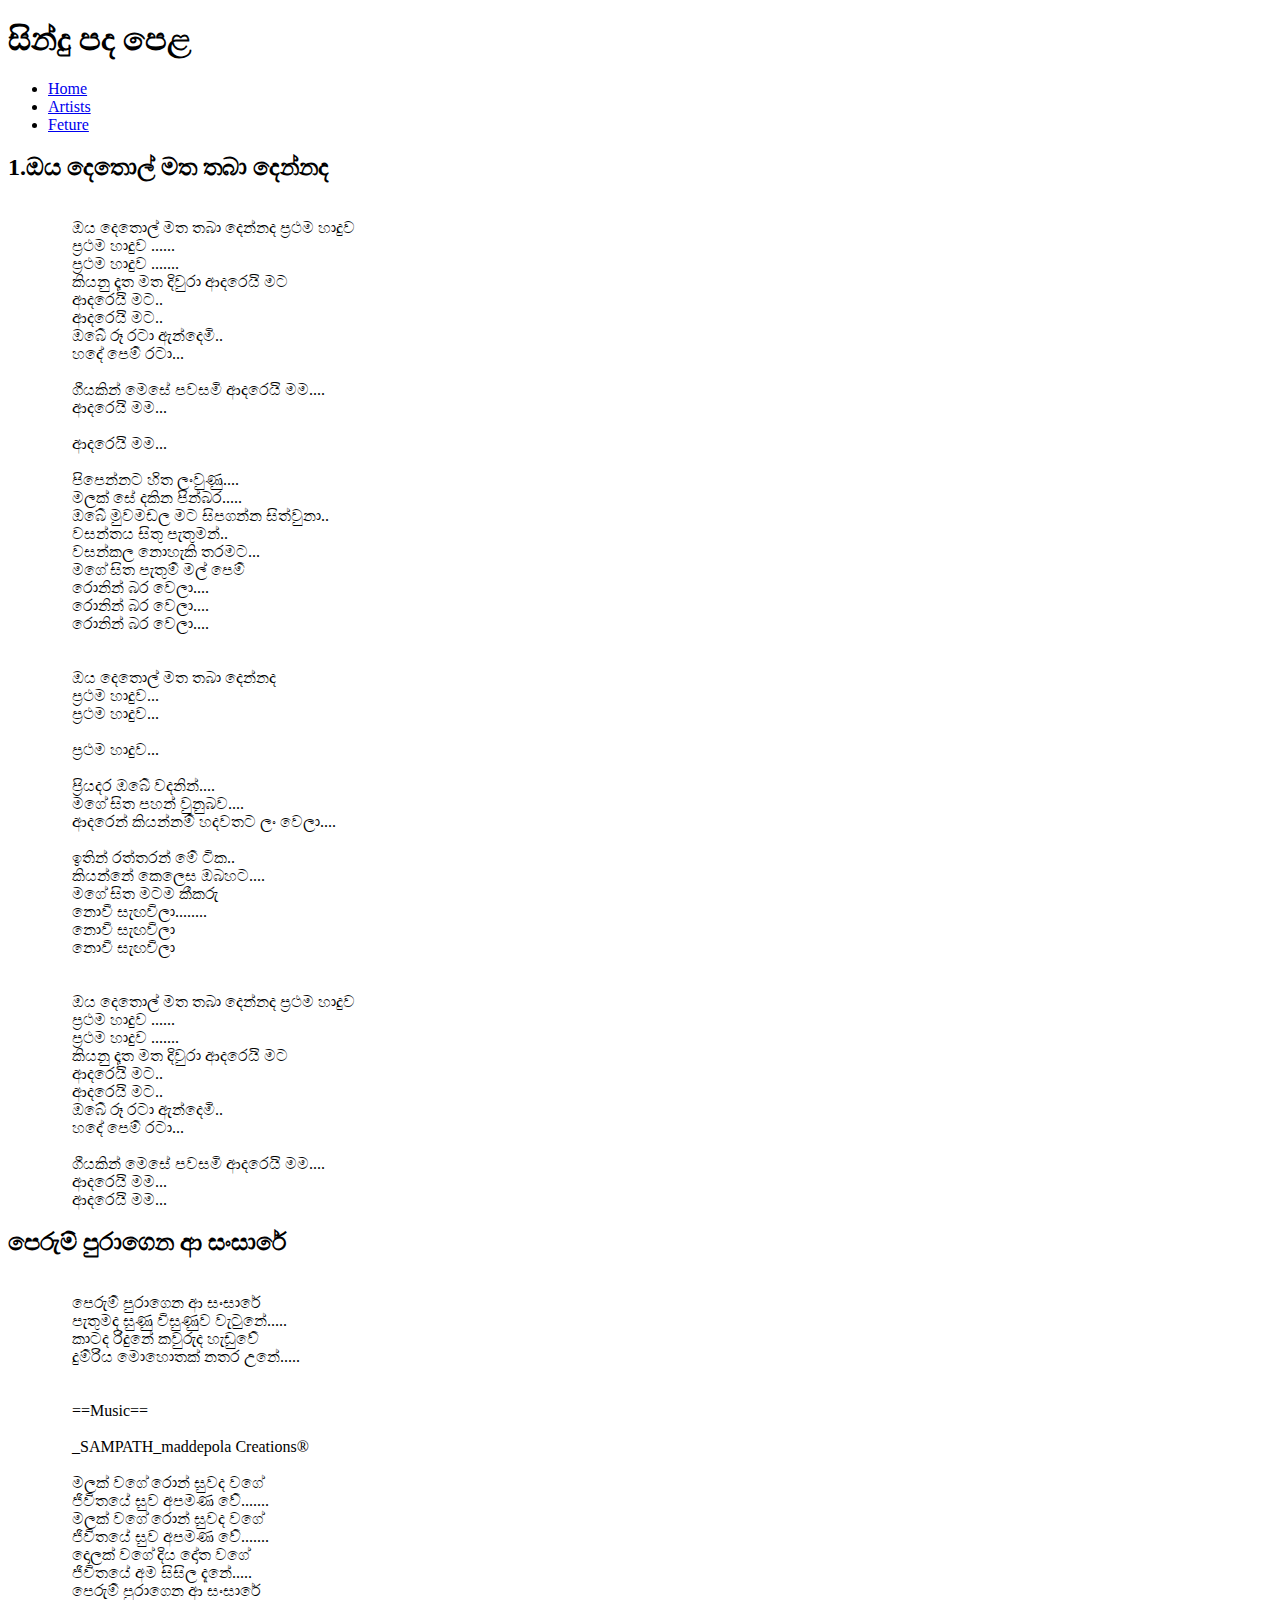
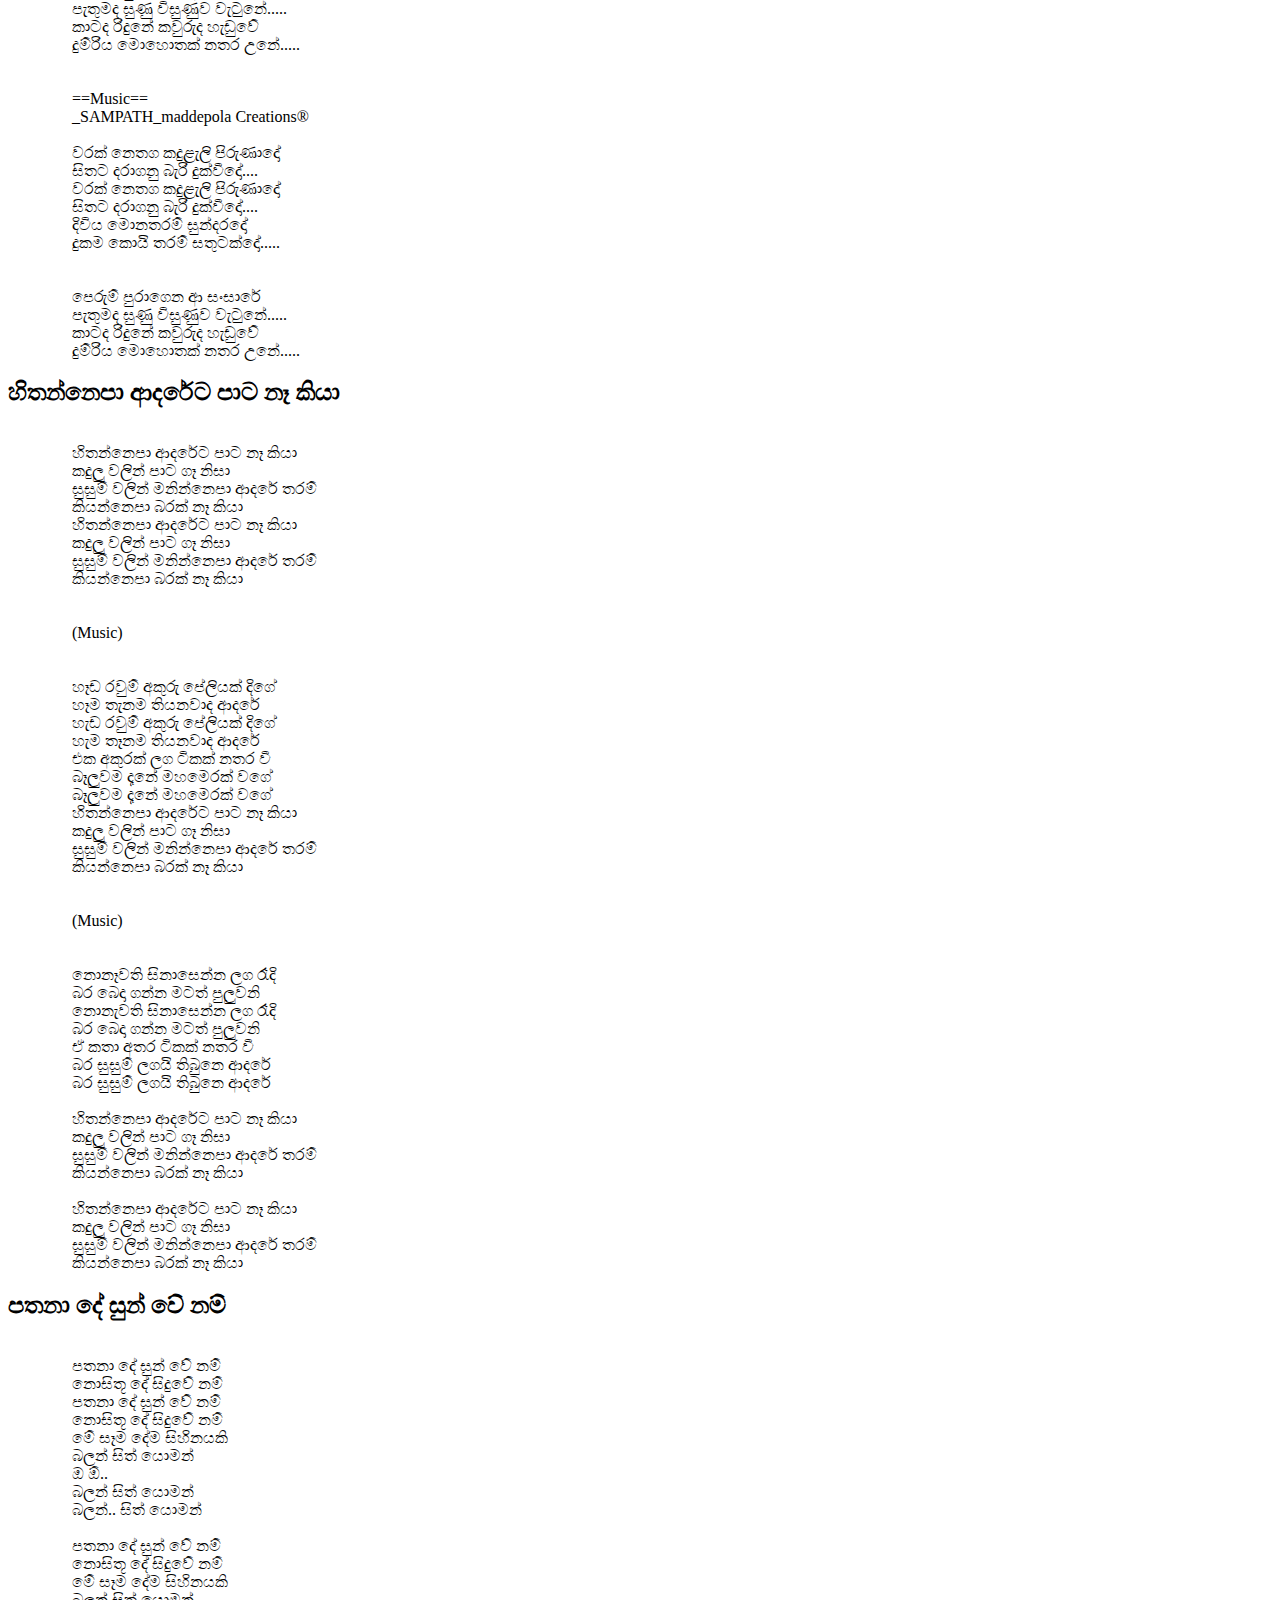
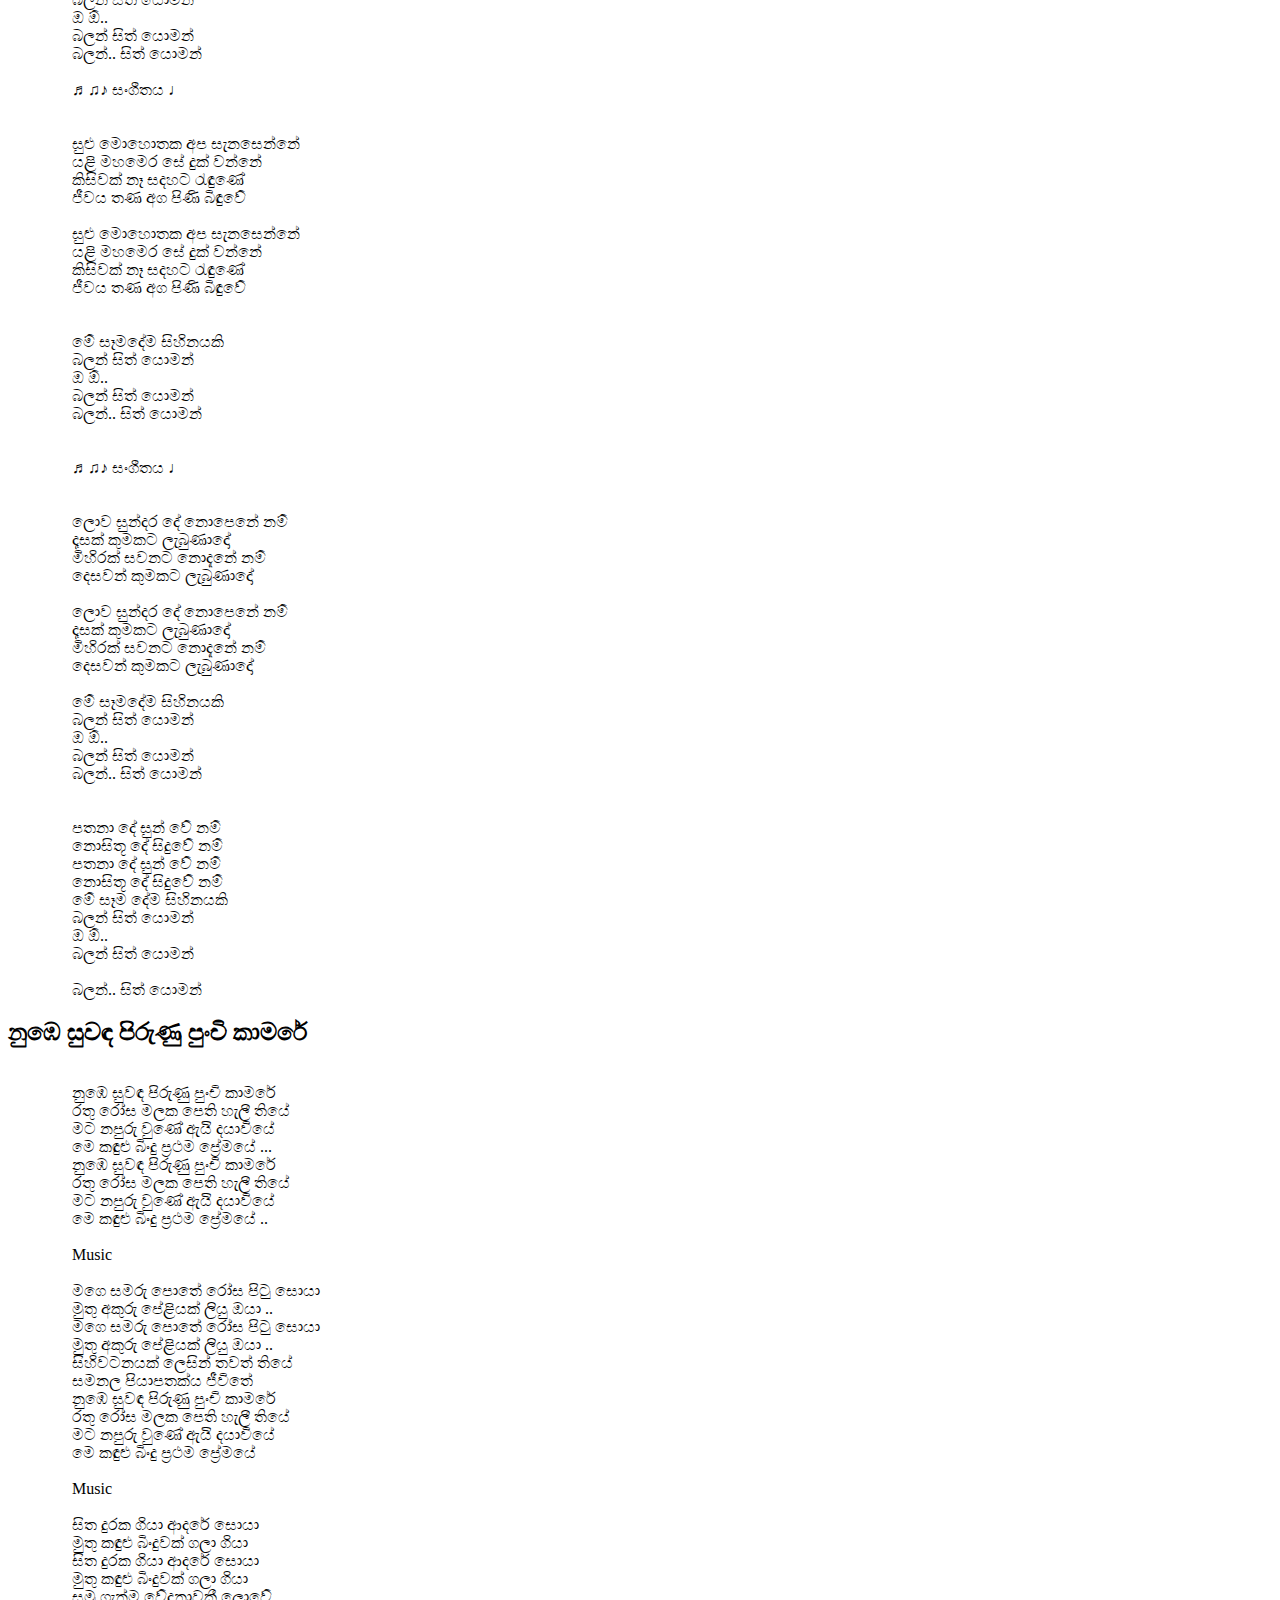
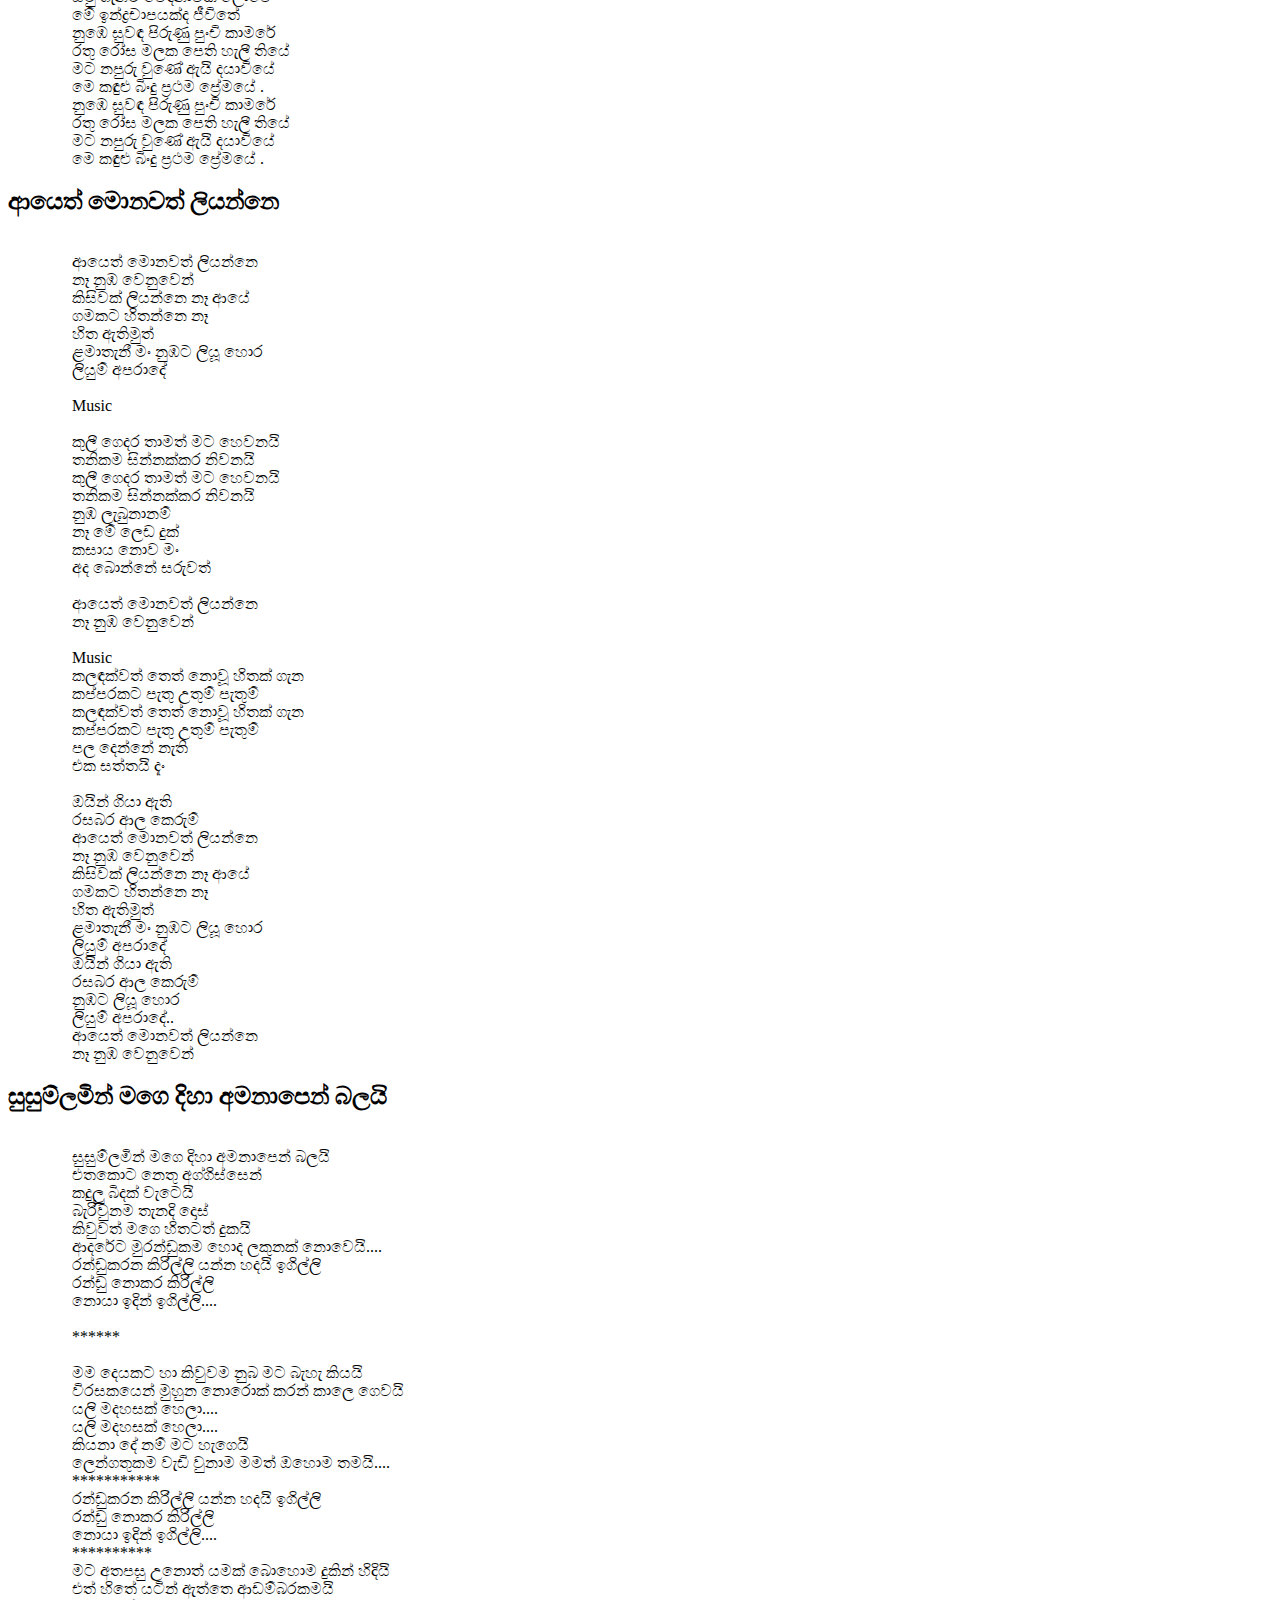
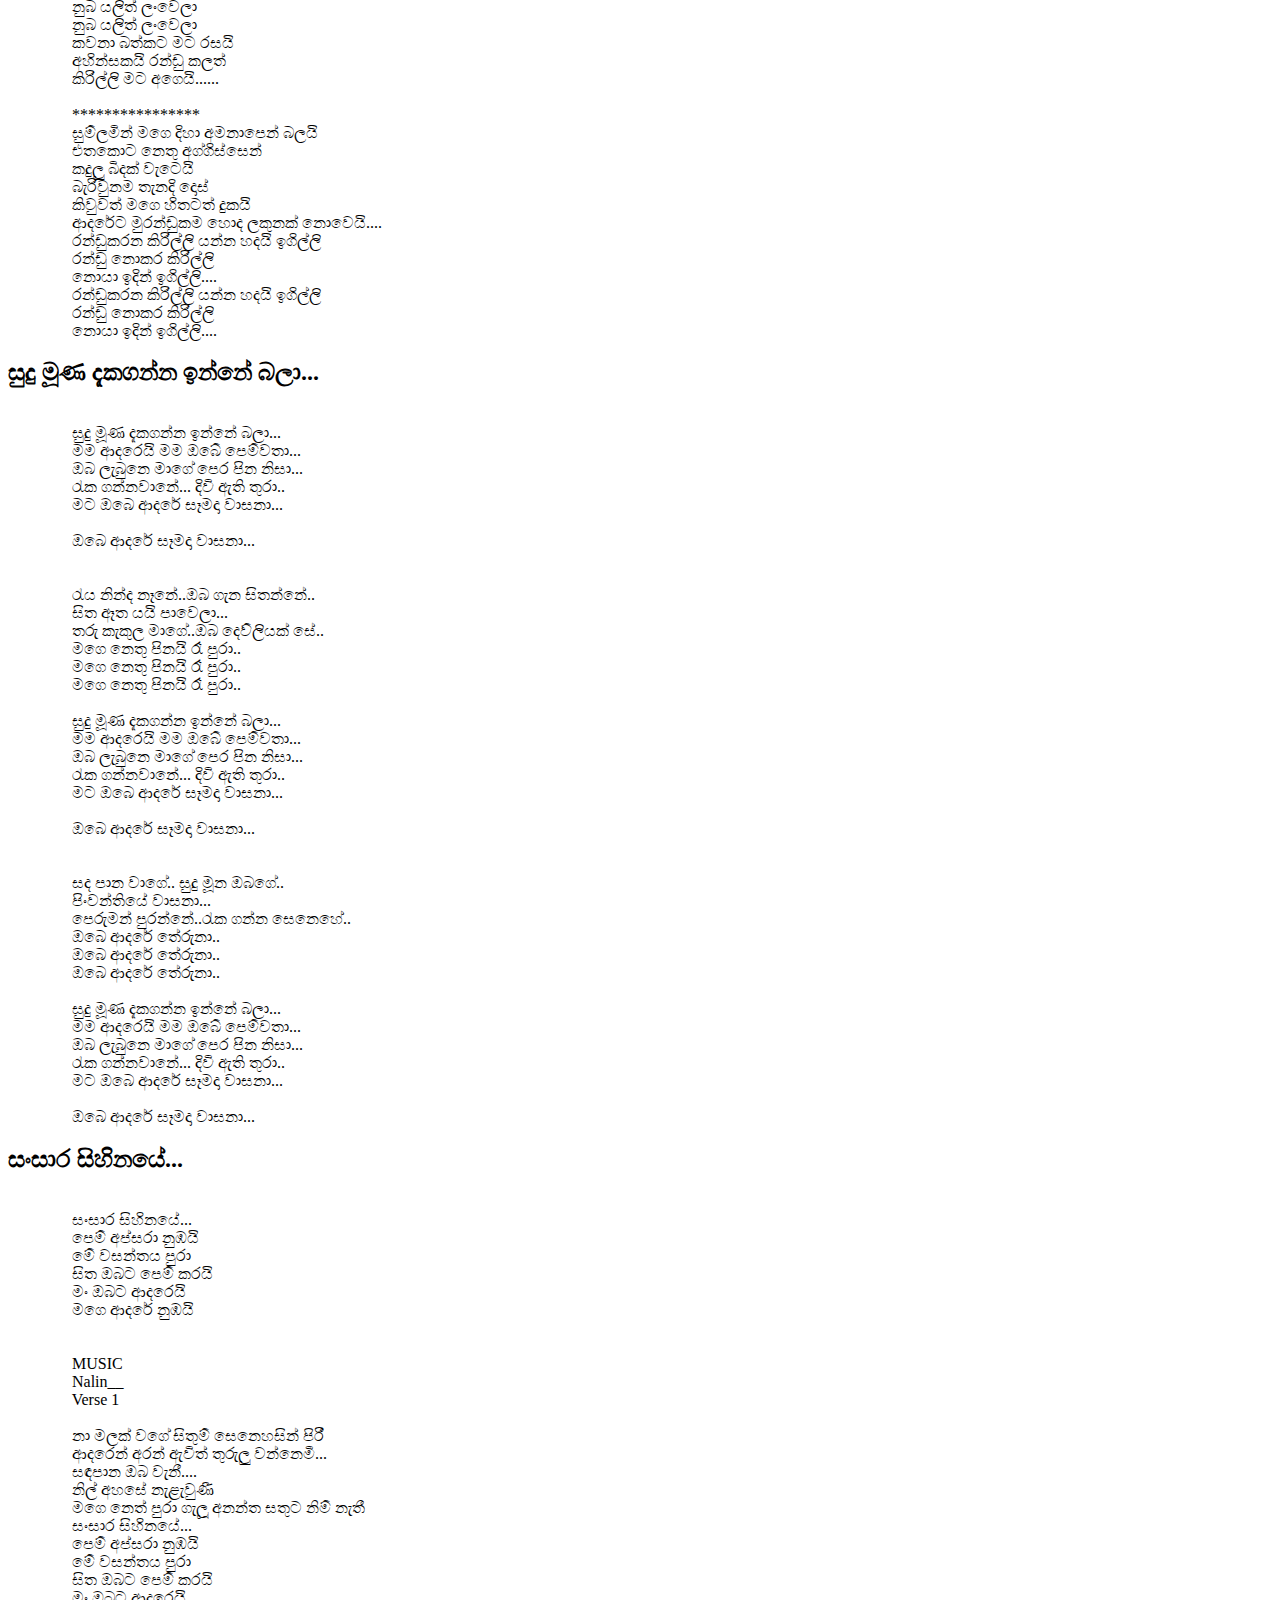
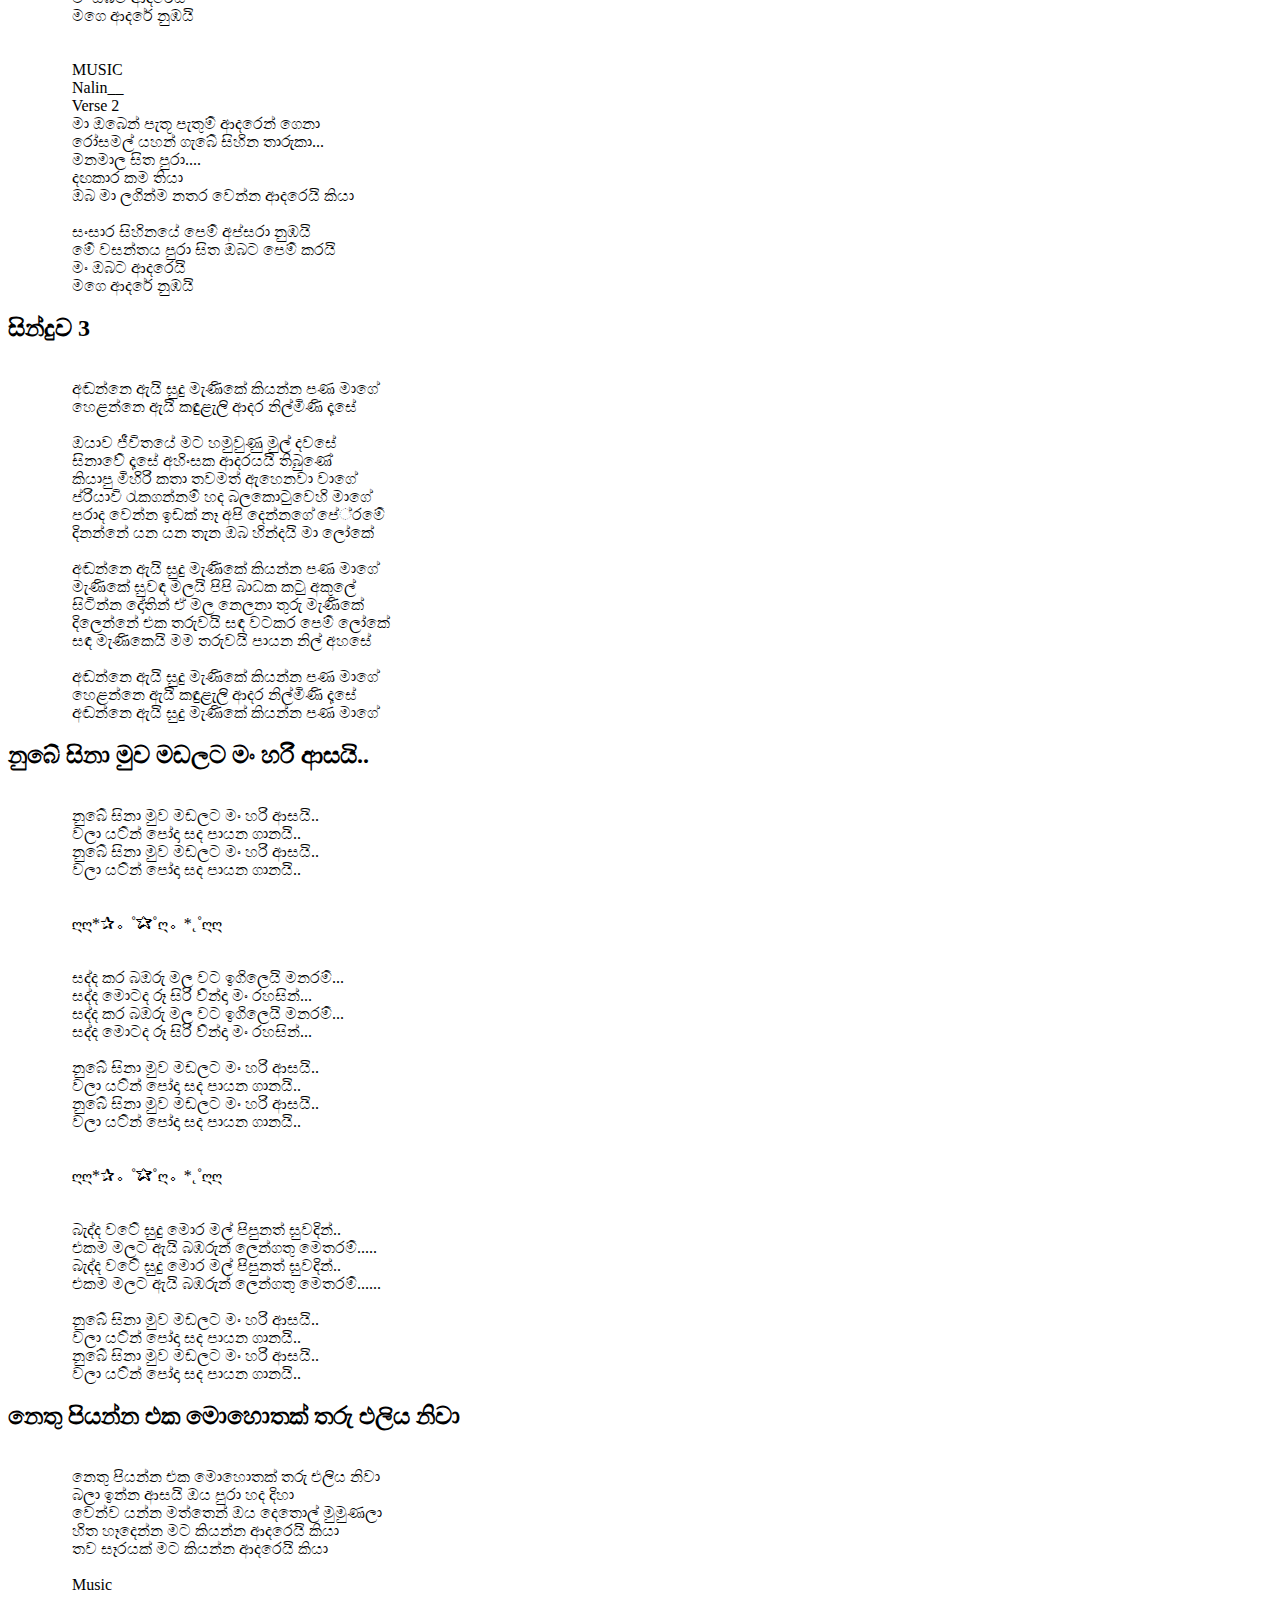
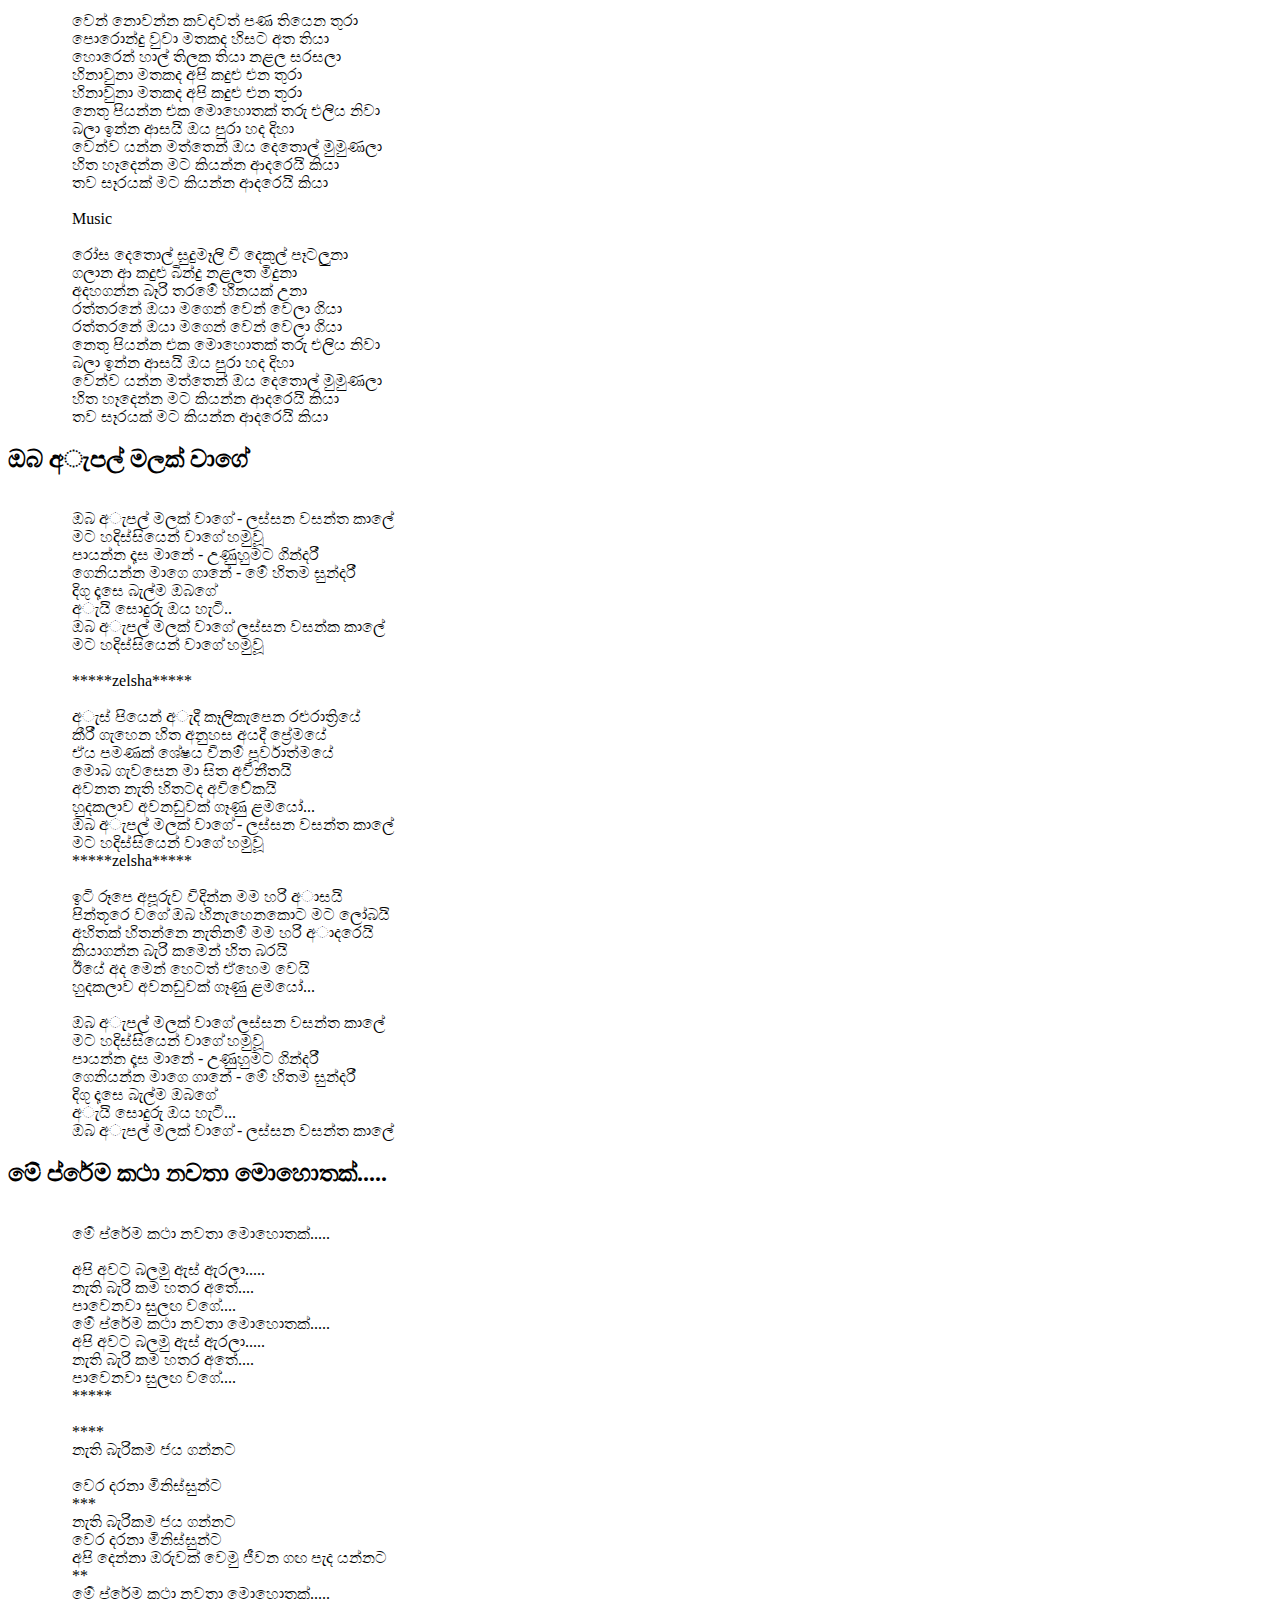
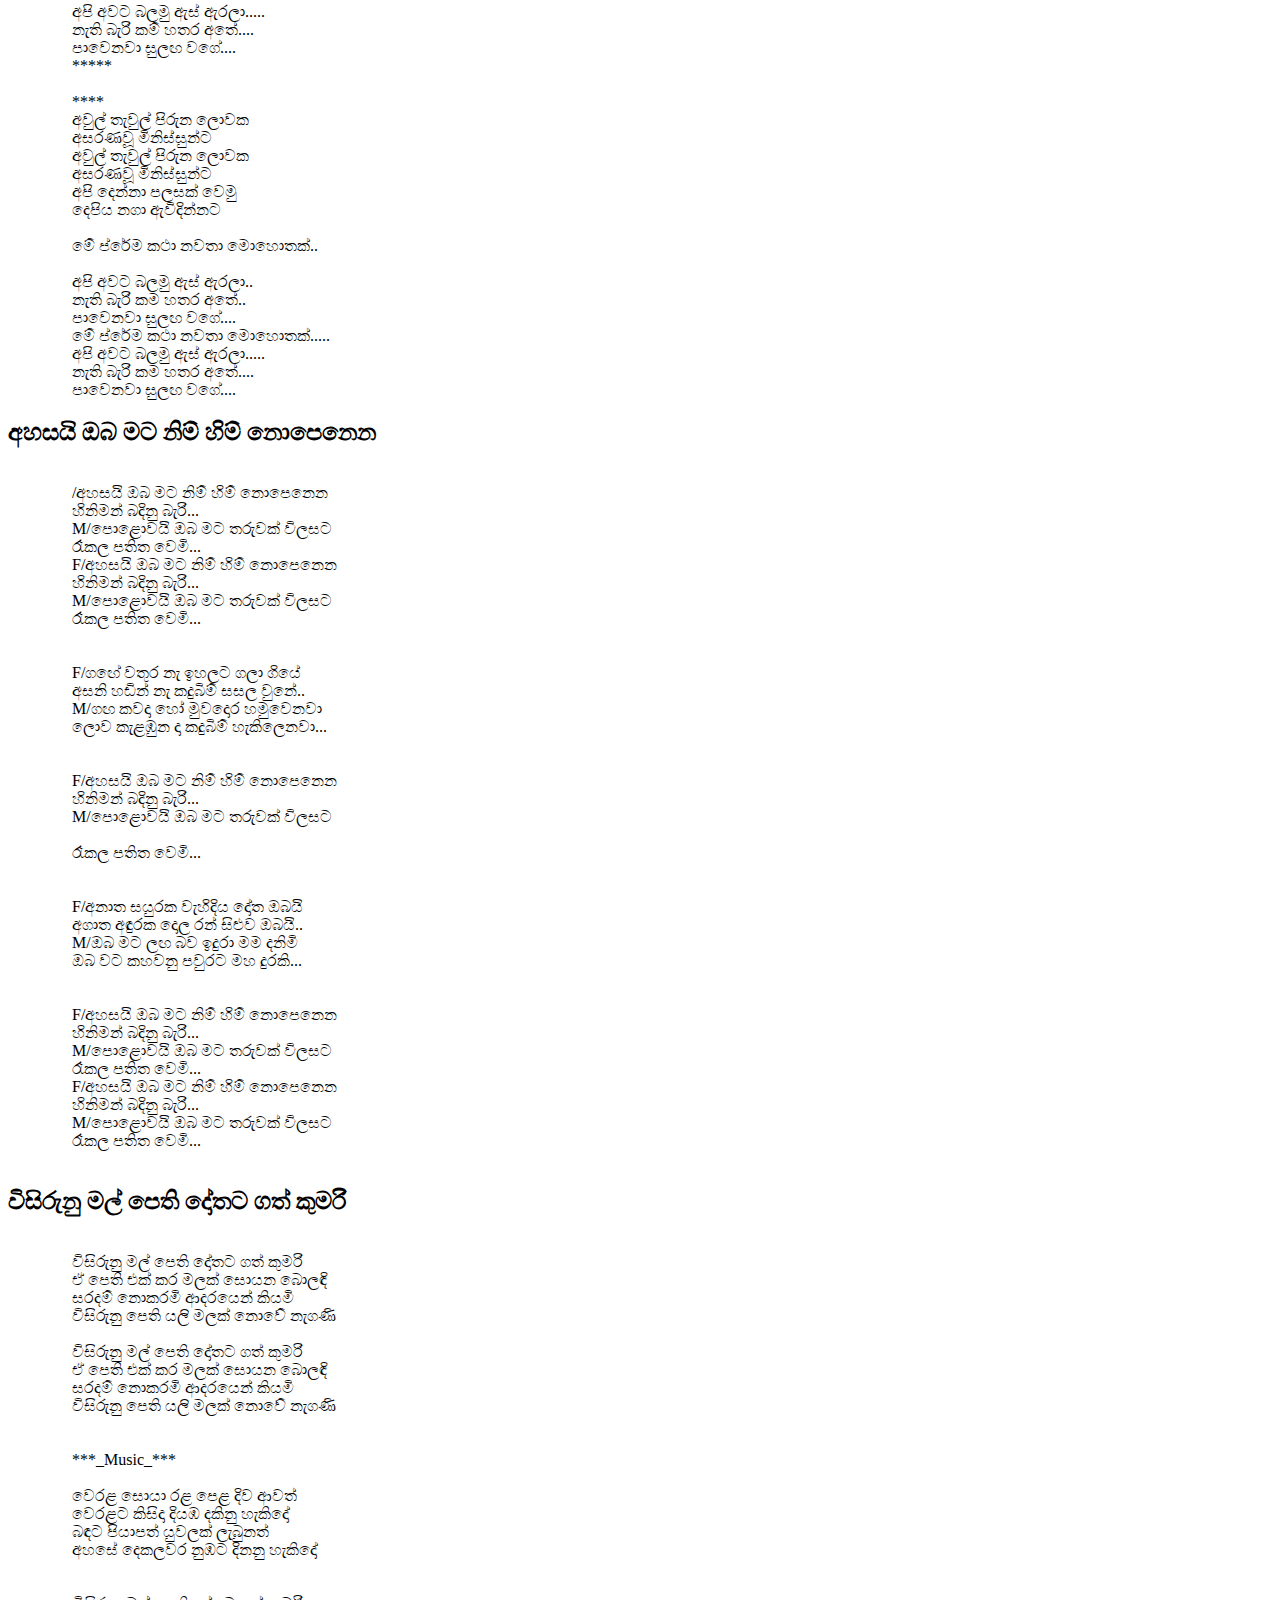
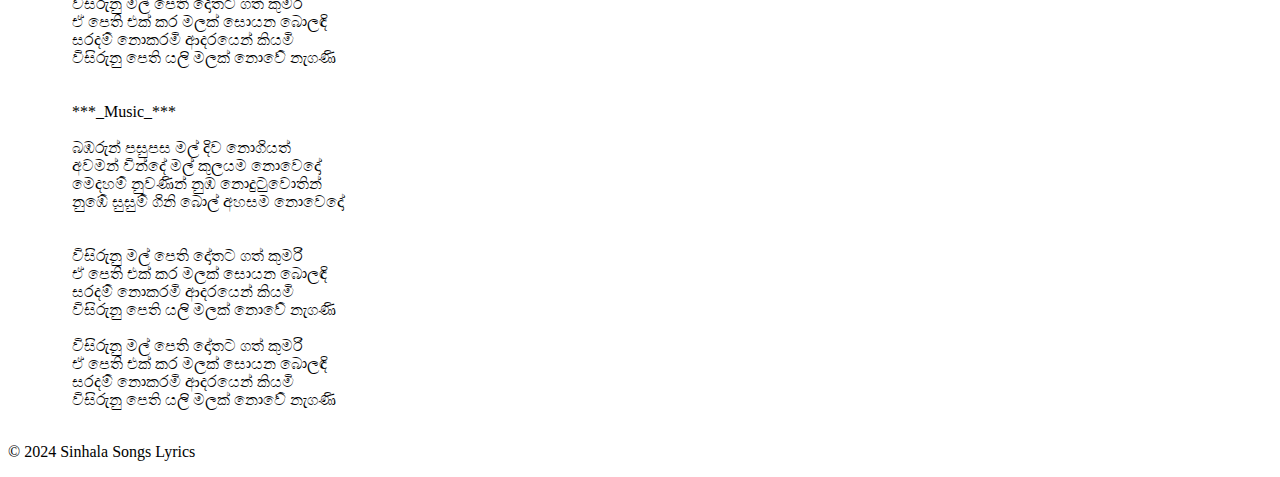
==== index.html @ bd3e7da5 "Update index.html" ====
<!DOCTYPE html>
<html lang="si">
<head>
    <meta charset="UTF-8">
    <meta name="viewport" content="width=device-width, initial-scale=1.0">
    <title>Sinhala Songs Lyrics</title>
    <link rel="stylesheet" href="styles.css">
</head>
<body>
    <header>
        <h1>සින්දු පද පෙළ</h1>
    </header>
    
    <nav>
        <ul>
            <li><a href="#song1">Home</a></li>
            <li><a href="#song2">Artists</a></li>
            <li><a href="#song3">Feture</a></li>
        </ul>
    </nav>

    <section id="lyrics">
        <article id="song1">
            <h2>1.ඔය දෙතොල් මත තබා දෙන්නද</h2>
            <p style="white-space: pre">
                ඔය දෙතොල් මත තබා දෙන්නද ප්‍රථම හාදුව 
                ප්‍රථම හාදුව ......
                ප්‍රථම හාදුව .......
                කියනු දෑත මත දිවුරා ආදරෙයි මට
                ආදරෙයි මට..
                ආදරෙයි මට..
                ඔබේ රූ රටා ඇන්දෙමි..
                හදේ පෙම් රටා...
                
                ගීයකින් මෙසේ පවසමි ආදරෙයි මම....
                ආදරෙයි මම...
                
                ආදරෙයි මම...
                
                පිපෙන්නට හිත ලංවුණු....
                මලක් සේ දකින පින්බර.....
                ඔබේ මුවමඩල මට සිපගන්න සිත්වුනා..
                වසන්තය සිතු පැතුමන්..
                වසන්කල නොහැකි තරමට...
                මගේ සිත පැතුම් මල් පෙම්
                රොනින් බර වෙලා....
                රොනින් බර වෙලා....
                රොනින් බර වෙලා....
                
                
                ඔය දෙතොල් මත තබා දෙන්නද
                ප්‍රථම හාදුව...
                ප්‍රථම හාදුව...
                
                ප්‍රථම හාදුව...
                
                ප්‍රියදර ඔබේ වදනින්....
                මගේ සිත පහන් වුනුබව....
                ආදරෙන් කියන්නම් හදවතට ලං වෙලා....
                
                ඉතින් රත්තරන් මේ ටික..
                කියන්නේ කෙලෙස ඔබහට....
                මගේ සිත මටම කීකරු
                නොවී සැඟවිලා........
                නොවී සැඟවිලා
                නොවී සැඟවිලා
                
                
                ඔය දෙතොල් මත තබා දෙන්නද ප්‍රථම හාදුව
                ප්‍රථම හාදුව ......
                ප්‍රථම හාදුව .......
                කියනු දෑත මත දිවුරා ආදරෙයි මට
                ආදරෙයි මට..
                ආදරෙයි මට..
                ඔබේ රූ රටා ඇන්දෙමි..
                හදේ පෙම් රටා...
                
                ගීයකින් මෙසේ පවසමි ආදරෙයි මම....
                ආදරෙයි මම...
                ආදරෙයි මම...</p>
        </article>
        
        <article id="song2">
            <h2>පෙරුම් පුරාගෙන ආ සංසාරේ</h2>
            <p style="white-space: pre">
                පෙරුම් පුරාගෙන ආ සංසාරේ
                පැතුමද සුණු විසුණුව වැටුනේ.....
                කාටද රිදුනේ කවුරුද හැඩුවේ
                දුම්රිය මොහොතක් නතර උනේ.....
                
                
                ==Music==
                
                _SAMPATH_maddepola Creations®
                
                මලක් වගේ රොන් සුවද වගේ
                ජිවිතයේ සුව අපමණ වේ.......
                මලක් වගේ රොන් සුවද වගේ
                ජිවිතයේ සුව අපමණ වේ.......
                දොලක් වගේ දිය දෝත වගේ
                ජිවිතයේ අම සිසිල දැනේ.....
                පෙරුම් පුරාගෙන ආ සංසාරේ
                පැතුමද සුණු විසුණුව වැටුනේ.....
                කාටද රිදුනේ කවුරුද හැඩුවේ
                දුම්රිය මොහොතක් නතර උනේ.....
                
                
                ==Music==
                _SAMPATH_maddepola Creations®
                
                වරක් නෙතග කදුළැලි පිරුණාදෝ
                සිතට දරාගනු බැරි දුක්වීදෝ....
                වරක් නෙතග කදුළැලි පිරුණාදෝ
                සිතට දරාගනු බැරි දුක්වීදෝ....
                දිවිය මොනතරම් සුන්දරදෝ
                දුකම කොයි තරම් සතුටක්දෝ.....
                
                
                පෙරුම් පුරාගෙන ආ සංසාරේ
                පැතුමද සුණු විසුණුව වැටුනේ.....
                කාටද රිදුනේ කවුරුද හැඩුවේ
                දුම්රිය මොහොතක් නතර උනේ.....</p>
        </article>

        <article id="song3">
            <h2>හිතන්නෙපා ආදරේට පාට නෑ කියා</h2>
            <p style="white-space: pre">
                හිතන්නෙපා ආදරේට පාට නෑ කියා
                කදුලු වලින් පාට ගෑ නිසා
                සුසුම් වලින් මනින්නෙපා ආදරේ තරම්
                කියන්නෙපා බරක් නෑ කියා
                හිතන්නෙපා ආදරේට පාට නෑ කියා
                කදුලු වලින් පාට ගෑ නිසා
                සුසුම් වලින් මනින්නෙපා ආදරේ තරම්
                කියන්නෙපා බරක් නෑ කියා
                
                
                (Music)
                
                
                හෑඩ රවුම් අකුරු පේලියක් දිගේ
                හෑම තැනම තියනවාද ආදරේ
                හැඩ රවුම් අකුරු පේලියක් දිගේ
                හැම තෑනම තියනවාද ආදරේ
                එක අකුරක් ලග ටිකක් නතර වී
                බෑලුවම දෑනේ මහමෙරක් වගේ
                බෑලුවම දෑනේ මහමෙරක් වගේ
                හිතන්නෙපා ආදරේට පාට නෑ කියා
                කදුලු වලින් පාට ගෑ නිසා
                සුසුම් වලින් මනින්නෙපා ආදරේ තරම්
                කියන්නෙපා බරක් නෑ කියා
                
                
                (Music)
                
                
                නොනෑවති සිනාසෙන්න ලග රෑදි
                බර බෙදා ගන්න මටත් පුලුවනි
                නොනැවති සිනාසෙන්න ලග රෑදි
                බර බෙදා ගන්න මටත් පුලුවනි
                ඒ කතා අතර ටිකක් නතර වී
                බර සුසුම් ලගයි තිබුනෙ ආදරේ
                බර සුසුම් ලගයි තිබුනෙ ආදරේ
                
                හිතන්නෙපා ආදරේට පාට නෑ කියා
                කදුලු වලින් පාට ගෑ නිසා
                සුසුම් වලින් මනින්නෙපා ආදරේ තරම්
                කියන්නෙපා බරක් නෑ කියා
                
                හිතන්නෙපා ආදරේට පාට නෑ කියා
                කදුලු වලින් පාට ගෑ නිසා
                සුසුම් වලින් මනින්නෙපා ආදරේ තරම්
                කියන්නෙපා බරක් නෑ කියා</p>
        </article>

        <article id="song3">
            <h2>පතනා දේ සුන් වේ නම් </h2>
            <p style="white-space: pre">
                පතනා දේ සුන් වේ නම්
                නොසිතූ දේ සිදුවේ නම්
                පතනා දේ සුන් වේ නම්
                නොසිතූ දේ සිදුවේ නම්
                මේ සෑම දේම සිහිනයකි
                බලන් සිත් යොමන්
                ඔ ඕ..
                බලන් සිත් යොමන්
                බලන්.. සිත් යොමන්
                
                පතනා දේ සුන් වේ නම්
                නොසිතූ දේ සිදුවේ නම්
                මේ සෑම දේම සිහිනයකි
                බලන් සිත් යොමන්
                ඔ ඕ..
                බලන් සිත් යොමන්
                බලන්.. සිත් යොමන්
                
                ♬♫♪ සංගීතය ♩
                
                
                සුළු මොහොතක අප සැනසෙන්නේ
                යළි මහමෙර සේ දුක් වන්නේ
                කිසිවක් නෑ සදහට රැඳුණේ
                ජීවය තණ අග පිණි බිඳුවේ
                
                සුළු මොහොතක අප සැනසෙන්නේ
                යළි මහමෙර සේ දුක් වන්නේ
                කිසිවක් නෑ සදහට රැඳුණේ
                ජීවය තණ අග පිණි බිඳුවේ
                
                
                මේ සෑමදේම සිහිනයකි
                බලන් සිත් යොමන්
                ඔ ඕ..
                බලන් සිත් යොමන්
                බලන්.. සිත් යොමන්
                
                
                ♬♫♪ සංගීතය ♩
                
                
                ලොව සුන්දර දේ නොපෙනේ නම්
                දෑසක් කුමකට ලැබුණාදෝ
                මිහිරක් සවනට නොදැනේ නම්
                දෙසවන් කුමකට ලැබුණාදෝ
                
                ලොව සුන්දර දේ නොපෙනේ නම්
                දෑසක් කුමකට ලැබුණාදෝ
                මිහිරක් සවනට නොදැනේ නම්
                දෙසවන් කුමකට ලැබුණාදෝ
                
                මේ සෑමදේම සිහිනයකි
                බලන් සිත් යොමන්
                ඔ ඕ..
                බලන් සිත් යොමන්
                බලන්.. සිත් යොමන්
                
                
                පතනා දේ සුන් වේ නම්
                නොසිතූ දේ සිදුවේ නම්
                පතනා දේ සුන් වේ නම්
                නොසිතූ දේ සිදුවේ නම්
                මේ සෑම දේම සිහිනයකි
                බලන් සිත් යොමන්
                ඔ ඕ..
                බලන් සිත් යොමන්
                
                බලන්.. සිත් යොමන්</p>
        </article>
        
        <article id="song4">
            <h2>නුඹෙ සුවඳ පිරුණු පුංචි කාමරේ</h2>
            <p style="white-space: pre">
                නුඹෙ සුවඳ පිරුණු පුංචි කාමරේ
                රතු රෝස මලක පෙති හැලී තියේ
                මට නපුරු වුණේ ඇයි දයාවියේ
                මෙ කඳුළු බිංදු ප්‍රථම ප්‍රේමයේ ...
                නුඹෙ සුවඳ පිරුණු පුංචි කාමරේ
                රතු රෝස මලක පෙති හැලී තියේ
                මට නපුරු වුණේ ඇයි දයාවියේ
                මෙ කඳුළු බිංදු ප්‍රථම ප්‍රේමයේ ..
                
                Music
                
                මගෙ සමරු පොතේ රෝස පිටු සොයා
                මුතු අකුරු පේළියක් ලියු ඔයා ..
                මගෙ සමරු පොතේ රෝස පිටු සොයා
                මුතු අකුරු පේළියක් ලියු ඔයා ..
                සිහිවටනයක් ලෙසින් තවත් තියේ
                සමනල පියාපතක්ය ජීවිතේ
                නුඹෙ සුවඳ පිරුණු පුංචි කාමරේ
                රතු රෝස මලක පෙති හැලී තියේ
                මට නපුරු වුණේ ඇයි දයාවියේ
                මෙ කඳුළු බිංදු ප්‍රථම ප්‍රේමයේ
                
                Music
                
                සිත දුරක ගියා ආදරේ සොයා
                මුතු කඳුළු බිංදුවක් ගලා ගියා
                සිත දුරක ගියා ආදරේ සොයා
                මුතු කඳුළු බිංදුවක් ගලා ගියා
                සමු ගැන්ම වේදනාවකී ලොවේ
                මේ ඉන්ද්‍රචාපයක්ද ජීවිතේ
                නුඹෙ සුවඳ පිරුණු පුංචි කාමරේ
                රතු රෝස මලක පෙති හැලී තියේ
                මට නපුරු වුණේ ඇයි දයාවියේ
                මෙ කඳුළු බිංදු ප්‍රථම ප්‍රේමයේ .
                නුඹෙ සුවඳ පිරුණු පුංචි කාමරේ
                රතු රෝස මලක පෙති හැලී තියේ
                මට නපුරු වුණේ ඇයි දයාවියේ
                මෙ කඳුළු බිංදු ප්‍රථම ප්‍රේමයේ .</p>
        </article>

        
        <article id="song3">
            <h2>ආයෙත් මොනවත් ලියන්නෙ</h2>
            <p style="white-space: pre">
                ආයෙත් මොනවත් ලියන්නෙ
                නෑ නුඹ වෙනුවෙන්
                කිසිවක් ලියන්නෙ නෑ ආයේ
                ගමකට හිතන්නෙ නෑ
                හිත ඇතිමුත්
                ළමාතැනී මං නුඹට ලියූ හොර
                ලියුම් අපරාදේ
                
                Music
                
                කුලී ගෙදර තාමත් මට හෙවනයි
                තනිකම සින්නක්කර නිවනයි
                කුලී ගෙදර තාමත් මට හෙවනයි
                තනිකම සින්නක්කර නිවනයි
                නුඹ ලැබුනානම්
                නෑ මේ ලෙඩ දුක්
                කසාය නොව මං
                අද බොන්නේ සරුවත්
                
                ආයෙත් මොනවත් ලියන්නෙ
                නෑ නුඹ වෙනුවෙන්
                
                Music
                කලඳක්වත් තෙත් නොවූ හිතක් ගැන
                කප්පරකට පැතු උතුම් පැතුම්
                කලඳක්වත් තෙත් නොවූ හිතක් ගැන
                කප්පරකට පැතු උතුම් පැතුම්
                පල දෙන්නේ නැති
                එක සත්තයි දැං
                
                ඔයින් ගියා ඇති
                රසබර ආල කෙරුම්
                ආයෙත් මොනවත් ලියන්නෙ
                නෑ නුඹ වෙනුවෙන්
                කිසිවක් ලියන්නෙ නෑ ආයේ
                ගමකට හිතන්නෙ නෑ
                හිත ඇතිමුත්
                ළමාතැනී මං නුඹට ලියූ හොර
                ලියුම් අපරාදේ
                ඔයින් ගියා ඇති
                රසබර ආල කෙරුම්
                නුඹට ලියූ හොර
                ලියුම් අපරාදේ..
                ආයෙත් මොනවත් ලියන්නෙ
                නෑ නුඹ වෙනුවෙන්</p>
        </article>

        <article id="song3">
            <h2>සුසුම්ලමින් මගෙ දිහා අමනාපෙන් බලයි</h2>
            <p style="white-space: pre">
                සුසුම්ලමින් මගෙ දිහා අමනාපෙන් බලයි
                එතකොට නෙතු අග්ගිස්සෙන්
                කදුලු බිදක් වැටෙයි
                බැරිවුනම තැනදි දොස්
                කිවුවත් මගෙ හිතටත් දුකයි
                ආදරේට මුරන්ඩුකම හොද ලකුනක් නොවෙයි....
                රන්ඩුකරන කිරිල්ලි යන්න හදයි ඉගිල්ලි
                රන්ඩු නොකර කිරිල්ලි
                නොයා ඉදින් ඉගිල්ලි....
                
                ******
                
                මම දෙයකට හා කිවුවම නුබ මට බැහැ කියයි
                විරසකයෙන් මුහුන නොරොක් කරන් කාලෙ ගෙවයි
                යලි මදහසක් හෙලා....
                යලි මදහසක් හෙලා....
                කියනා දේ නම් මට හැගෙයි
                ලෙන්ගතුකම වැඩි වුනාම මමත් ඔහොම තමයි....
                ***********
                රන්ඩුකරන කිරිල්ලි යන්න හදයි ඉගිල්ලි
                රන්ඩු නොකර කිරිල්ලි
                නොයා ඉදින් ඉගිල්ලි....
                **********
                මට අතපසු උනොත් යමක් බොහොම දුකින් හිදියි
                එත් හිතේ යටින් ඇත්තෙ ආඩම්බරකමයි
                නුබ යලිත් ලංවෙලා
                නුබ යලිත් ලංවෙලා
                කවනා බත්කට මට රසයි
                අහින්සකයි රන්ඩු කලත්
                කිරිල්ලි මට අගෙයි......
                
                ****************
                සුම්ලමින් මගෙ දිහා අමනාපෙන් බලයි
                එතකොට නෙතු අග්ගිස්සෙන්
                කදුලු බිදක් වැටෙයි
                බැරිවුනම තැනදි දොස්
                කිවුවත් මගෙ හිතටත් දුකයි
                ආදරේට මුරන්ඩුකම හොද ලකුනක් නොවෙයි....
                රන්ඩුකරන කිරිල්ලි යන්න හදයි ඉගිල්ලි
                රන්ඩු නොකර කිරිල්ලි
                නොයා ඉදින් ඉගිල්ලි....
                රන්ඩුකරන කිරිල්ලි යන්න හදයි ඉගිල්ලි
                රන්ඩු නොකර කිරිල්ලි
                නොයා ඉදින් ඉගිල්ලි....</p>
        </article>

        <article id="song3">
            <h2>සුදු මූණ දැකගන්න ඉන්නේ බලා...</h2>
            <p style="white-space: pre">
                සුදු මූණ දැකගන්න ඉන්නේ බලා...
                මම ආදරෙයි මම ඔබේ පෙම්වතා...
                ඔබ ලැබුනෙ මාගේ පෙර පින නිසා...
                රැක ගන්නවානේ... දිවි ඇති තුරා..
                මට ඔබෙ ආදරේ සෑමදා වාසනා...
                
                ඔබෙ ආදරේ සෑමදා වාසනා...
                
                
                රැය නින්ද නෑනේ..ඔබ ගැන සිතන්නේ..
                සිත ඈත යයි පාවෙලා...
                තරු කැකුල මාගේ..ඔබ දෙව්ලියක් සේ..
                මගෙ නෙතු පිනයි රෑ පුරා..
                මගෙ නෙතු පිනයි රෑ පුරා..
                මගෙ නෙතු පිනයි රෑ පුරා..
                
                සුදු මූණ දැකගන්න ඉන්නේ බලා...
                මම ආදරෙයි මම ඔබේ පෙම්වතා...
                ඔබ ලැබුනෙ මාගේ පෙර පින නිසා...
                රැක ගන්නවානේ... දිවි ඇති තුරා..
                මට ඔබෙ ආදරේ සෑමදා වාසනා...
                
                ඔබෙ ආදරේ සෑමදා වාසනා...
                
                
                සද පාන වාගේ.. සුදු මූන ඔබගේ..
                පිංවන්තියේ වාසනා...
                පෙරුමන් පුරන්නේ..රැක ගන්න සෙනෙහේ..
                ඔබෙ ආදරේ තේරුනා..
                ඔබෙ ආදරේ තේරුනා..
                ඔබෙ ආදරේ තේරුනා..
                
                සුදු මූණ දැකගන්න ඉන්නේ බලා...
                මම ආදරෙයි මම ඔබේ පෙම්වතා...
                ඔබ ලැබුනෙ මාගේ පෙර පින නිසා...
                රැක ගන්නවානේ... දිවි ඇති තුරා..
                මට ඔබෙ ආදරේ සෑමදා වාසනා...
                
                ඔබෙ ආදරේ සෑමදා වාසනා...</p>
        </article>

        <article id="song3">
            <h2>සංසාර සිහිනයේ...</h2>
            <p style="white-space: pre">
                සංසාර සිහිනයේ...
                පෙම් අප්සරා නුඹයි
                මේ වසන්තය පුරා
                සිත ඔබට පෙම් කරයි
                මං ඔබට ආදරෙයි
                මගෙ ආදරේ නුඹයි
                
                
                MUSIC
                Nalin__
                Verse 1
                
                නා මලක් වගේ සිතුම් සෙනෙහසින් පිරී
                ආදරෙන් අරන් ඇවිත් තුරුලු වන්නෙමී...
                සඳපාන ඔබ වැනී....
                නිල් අහසේ නැළැවුණී
                මගෙ නෙත් පුරා ගැලූ අනන්ත සතුට නිම් නැතී
                සංසාර සිහිනයේ...
                පෙම් අප්සරා නුඹයි
                මේ වසන්තය පුරා
                සිත ඔබට පෙම් කරයි
                මං ඔබට ආදරෙයි
                මගෙ ආදරේ නුඹයි
                
                
                MUSIC
                Nalin__
                Verse 2
                මා ඔබෙන් පැතූ පැතුම් ආදරෙන් ගෙනා
                රෝසමල් යහන් ගැබේ සිහින තාරුකා...
                මනමාල සිත පුරා....
                දඟකාර කම තියා
                ඔබ මා ලගින්ම නතර වෙන්න ආදරෙයි කියා
                
                සංසාර සිහිනයේ පෙම් අප්සරා නුඹයි
                මේ වසන්තය පුරා සිත ඔබට පෙම් කරයි
                මං ඔබට ආදරෙයි
                මගෙ ආදරේ නුඹයි</p>
        </article>

        <article id="song3">
            <h2>සින්දුව 3</h2>
            <p style="white-space: pre">
                අඬන්නෙ ඇයි සුදු මැණිකේ කියන්න පණ මාගේ
                හෙළන්නෙ ඇයි කඳුළැලි ආදර නිල්මිණි දෑසේ

                ඔයාව ජීවිතයේ මට හමුවුණු මුල් දවසේ
                සිනාවේ දෑසේ අහිංසක ආදරයයි තිබුණේ
                කියාපු මිහිරි කතා තවමත් ඇහෙනවා වාගේ
                ප්රියාවි රැකගන්නම් හද බලකොටුවෙහි මාගේ
                පරාද වෙන්න ඉඩක් නෑ අපි දෙන්නගේ පේ්රමේ
                දිනන්නේ යන යන තැන ඔබ හින්දයි මා ලෝකේ

                අඬන්නෙ ඇයි සුදු මැණිකේ කියන්න පණ මාගේ
                මැණිකේ සුවඳ මලයි පිපි බාධක කටු අකුලේ
                සිටින්න දෝතින් ඒ මල නෙලනා තුරු මැණිකේ
                දිලෙන්නේ එක තරුවයි සඳ වටකර පෙම් ලෝකේ
                සඳ මැණිකෙයි මම තරුවයි පායන නිල් අහසේ

                අඬන්නෙ ඇයි සුදු මැණිකේ කියන්න පණ මාගේ
                හෙළන්නෙ ඇයි කඳුළැලි ආදර නිල්මිණි දෑසේ
                අඬන්නෙ ඇයි සුදු මැණිකේ කියන්න පණ මාගේ</p>
        </article>

        <article id="song3">
            <h2>නුබේ සිනා මුව මඩලට මං හරි ආසයි..</h2>
            <p style="white-space: pre">
                නුබේ සිනා මුව මඩලට මං හරි ආසයි..
                වලා යට්න් පෝදා සද පායන ගානයි..
                නුබේ සිනා මුව මඩලට මං හරි ආසයි..
                වලා යට්න් පෝදා සද පායන ගානයි..
                
                
                ღღ*✰。˚✰˚ღ。*˛˚ღღ
                
                
                සද්ද කර බඔරු මල වට ඉගිලෙයි මනරම්...
                සද්ද මොටද රූ සිරි ව්න්දා මං රහසින්...
                සද්ද කර බඔරු මල වට ඉගිලෙයි මනරම්...
                සද්ද මොටද රූ සිරි ව්න්දා මං රහසින්...
                
                නුබේ සිනා මුව මඩලට මං හරි ආසයි..
                වලා යට්න් පෝදා සද පායන ගානයි..
                නුබේ සිනා මුව මඩලට මං හරි ආසයි..
                වලා යට්න් පෝදා සද පායන ගානයි..
                
                
                ღღ*✰。˚✰˚ღ。*˛˚ღღ
                
                
                බැද්ද වටේ සුදු මොර මල් පිපුනත් සුවදින්..
                එකම මලට ඇයි බඹරුන් ලෙන්ගතු මෙතරම්.....
                බැද්ද වටේ සුදු මොර මල් පිපුනත් සුවදින්..
                එකම මලට ඇයි බඹරුන් ලෙන්ගතු මෙතරම්......
                
                නුබේ සිනා මුව මඩලට මං හරි ආසයි..
                වලා යට්න් පෝදා සද පායන ගානයි..
                නුබේ සිනා මුව මඩලට මං හරි ආසයි..
                වලා යට්න් පෝදා සද පායන ගානයි..</p>
        </article>

        <article id="song3">
            <h2>නෙතු පියන්න එක මොහොතක් තරු එලිය නිවා</h2>
            <p style="white-space: pre">
                නෙතු පියන්න එක මොහොතක් තරු එලිය නිවා
                බලා ඉන්න ආසයි ඔය පුරා හද දිහා
                වෙන්ව යන්න මත්තෙන් ඔය දෙතොල් මුමුණලා
                හිත හෑදෙන්න මට කියන්න ආදරෙයි කියා
                තව සෑරයක් මට කියන්න ආදරෙයි කියා
                
                Music
                
                වෙන් නොවන්න කවදාවත් පණ තියෙන තුරා
                පොරොන්දු වුවා මතකද හිසට අත තියා
                හොරෙන් හාල් තිලක තියා නළල සරසලා
                හිනාවුනා මතකද අපි කදුළු එන තුරා
                හිනාවුනා මතකද අපි කදුළු එන තුරා
                නෙතු පියන්න එක මොහොතක් තරු එලිය නිවා
                බලා ඉන්න ආසයි ඔය පුරා හද දිහා
                වෙන්ව යන්න මත්තෙන් ඔය දෙතොල් මුමුණලා
                හිත හෑදෙන්න මට කියන්න ආදරෙයි කියා
                තව සෑරයක් මට කියන්න ආදරෙයි කියා
                
                Music
                
                රෝස දෙතොල් සුදුමෑලි වී දෙකුල් පෑටලුනා
                ගලාන ආ කදුළු බින්දු නළලත මිදුනා
                අදහගන්න බෑරි තරමේ හීනයක් උනා
                රත්තරනේ ඔයා මගෙන් වෙන් වෙලා ගියා
                රත්තරනේ ඔයා මගෙන් වෙන් වෙලා ගියා
                නෙතු පියන්න එක මොහොතක් තරු එලිය නිවා
                බලා ඉන්න ආසයි ඔය පුරා හද දිහා
                වෙන්ව යන්න මත්තෙන් ඔය දෙතොල් මුමුණලා
                හිත හෑදෙන්න මට කියන්න ආදරෙයි කියා
                තව සෑරයක් මට කියන්න ආදරෙයි කියා</p>
        </article>

        <article id="song3">
            <h2>ඔබ අැපල් මලක් වාගේ</h2>
            <p style="white-space: pre">
                ඔබ අැපල් මලක් වාගේ - ලස්සන වසන්ත කාලේ
                මට හදිස්සියෙන් වාගේ හමුවූ
                පායන්න දෑස මානේ - උණුහුමට ගින්දරී
                ගෙනියන්න මාගෙ ගානේ - මේ හිතම සුන්දරී
                දිගු දෑසෙ බැල්ම ඔබගේ
                අැයි සොදුරු ඔය හැටී..
                ඔබ අැපල් මලක් වාගේ ලස්සන වසන්ක කාලේ
                මට හදිස්සියෙන් වාගේ හමුවූ

                *****zelsha*****

                අැස් පියෙන් අැදී කෑලිකැපෙන රළුරාත්‍රියේ
                කීරී ගැහෙන හිත අනුහස අයදී ප්‍රේමයේ
                ඒය පමණක් ශේෂය වීනම් පූර්වාත්මයේ
                මොබ ගැවසෙන මා සිත අවිනීතයි
                අවනත නැති හිතටද අවිවේකයි
                හුදකලාව අවනඩුවක් ගෑණු ළමයෝ...
                ඔබ අැපල් මලක් වාගේ - ලස්සන වසන්ත කාලේ
                මට හදිස්සියෙන් වාගේ හමුවූ
                *****zelsha*****

                ඉටි රූපෙ අපූරුව විදින්න මම හරි අාසයි
                පින්තූරෙ වගේ ඔබ හිනැහෙනකොට මට ලෝබයි
                අහිතක් හිතන්නෙ නැතිනම් මම හරි අාදරෙයි
                කියාගන්න බැරි කමෙන් හිත බරයි
                ඊයේ අද මෙන් හෙටත් ඒහෙම වෙයි
                හුදකලාව අවනඩුවක් ගෑණු ළමයෝ...

                ඔබ අැපල් මලක් වාගේ ලස්සන වසන්ත කාලේ
                මට හදිස්සියෙන් වාගේ හමුවූ
                පායන්න දෑස මානේ - උණුහුමට ගින්දරී
                ගෙනියන්න මාගෙ ගානේ - මේ හිතම සුන්දරී
                දිගු දෑසෙ බැල්ම ඔබගේ
                අැයි සොදුරු ඔය හැටී...
                ඔබ අැපල් මලක් වාගේ - ලස්සන වසන්ත කාලේ</p>
        </article>

        <article id="song3">
            <h2>මේ ප්රේම කථා නවතා මොහොතක්.....</h2>
            <p style="white-space: pre">
                මේ ප්රේම කථා නවතා මොහොතක්.....

                අපි අවට බලමු ඇස් ඇරලා.....
                නැති බැරි කම හතර අතේ....
                පාවෙනවා සුලඟ වගේ....
                මේ ප්රේම කථා නවතා මොහොතක්.....
                අපි අවට බලමු ඇස් ඇරලා.....
                නැති බැරි කම හතර අතේ....
                පාවෙනවා සුලඟ වගේ....
                *****

                ****
                නැති බැරිකම ජය ගන්නට

                වෙර දරනා මිනිස්සුන්ට
                ***
                නැති බැරිකම ජය ගන්නට
                වෙර දරනා මිනිස්සුන්ට
                අපි දෙන්නා ඔරුවක් වෙමු ජීවන ගඟ පැද යන්නට
                **
                මේ ප්රේම කථා නවතා මොහොතක්.....
                අපි අවට බලමු ඇස් ඇරලා.....
                නැති බැරි කම් හතර අතේ....
                පාවෙනවා සුලඟ වගේ....
                *****

                ****
                අවුල් තැවුල් පිරුන ලොවක
                අසරණවූ මිනිස්සුන්ට
                අවුල් තැවුල් පිරුන ලොවක
                අසරණවූ මිනිස්සුන්ට
                අපි දෙන්නා පලසක් වෙමු
                දෙපිය නගා ඇවිදින්නට

                මේ ප්රේම කථා නවතා මොහොතක්..

                අපි අවට බලමු ඇස් ඇරලා..
                නැති බැරි කම හතර අතේ..
                පාවෙනවා සුලඟ වගේ....
                මේ ප්රේම කථා නවතා මොහොතක්.....
                අපි අවට බලමු ඇස් ඇරලා.....
                නැති බැරි කම හතර අතේ....
                පාවෙනවා සුලඟ වගේ....</p>
        </article>
        
        <article id="song3">
            <h2>අහසයි ඔබ මට නිම් හිම් නොපෙනෙන</h2>
            <p style="white-space: pre">
                /අහසයි ඔබ මට නිම් හිම් නොපෙනෙන
                හිනිමන් බදිනු බැරි...
                M/පොළොවයි ඔබ මට තරුවක් විලසට
                රෑකල පතිත වෙමි...
                F/අහසයි ඔබ මට නිම් හිම් නොපෙනෙන
                හිනිමන් බදිනු බැරි...
                M/පොළොවයි ඔබ මට තරුවක් විලසට
                රෑකල පතිත වෙමි...


                F/ගඟේ වතුර නැ ඉහලට ගලා ගියේ
                අසනි හඩින් නැ කදුබිම් සසල වුනේ..
                M/ගඟ කවදා හෝ මුවදොර හමුවෙනවා
                ලොව කැළඹුන දා කදුබිම් හැකිලෙනවා...


                F/අහසයි ඔබ මට නිම් හිම් නොපෙනෙන
                හිනිමන් බදිනු බැරි...
                M/පොළොවයි ඔබ මට තරුවක් විලසට

                රෑකල පතිත වෙමි...


                F/අනාත සයුරක වැහිදිය දෝත ඔබයි
                අගාත අඳුරක දොල රන් සිළුව ඔබයි..
                M/ඔබ මට ලඟ බව ඉදුරා මම දනිමි
                ඔබ වට කහවනු පවුරට මහ දුරකි...


                F/අහසයි ඔබ මට නිම් හිම් නොපෙනෙන
                හිනිමන් බදිනු බැරි...
                M/පොළොවයි ඔබ මට තරුවක් විලසට
                රෑකල පතිත වෙමි...
                F/අහසයි ඔබ මට නිම් හිම් නොපෙනෙන
                හිනිමන් බදිනු බැරි...
                M/පොළොවයි ඔබ මට තරුවක් විලසට
                රෑකල පතිත වෙමි...
            </p>
        </article>

        <article id="song3">
            <h2>විසිරුනු මල් පෙති දෝතට ගත් කුමරි</h2>
            <p style="white-space: pre">
                විසිරුනු මල් පෙති දෝතට ගත් කුමරි
                ඒ පෙති එක් කර මලක් සොයන බොලඳි
                සරදම් නොකරමි ආදරයෙන් කියමි
                විසිරුනු පෙති යලි මලක් නොවේ නැගණි

                විසිරුනු මල් පෙති දෝතට ගත් කුමරි
                ඒ පෙති එක් කර මලක් සොයන බොලඳි
                සරදම් නොකරමි ආදරයෙන් කියමි
                විසිරුනු පෙති යලි මලක් නොවේ නැගණි


                ***_Music_***

                වෙරළ සොයා රළ පෙළ දිව ආවත්
                වෙරළට කිසිදා දියඹ දකිනු හැකිදෝ
                බඳට පියාපත් යුවලක් ලැබුනත්
                අහසේ දෙකලවර නුඹට දිනනු හැකිදෝ


                විසිරුනු මල් පෙති දෝතට ගත් කුමරි
                ඒ පෙති එක් කර මලක් සොයන බොලඳි
                සරදම් නොකරමි ආදරයෙන් කියමි
                විසිරුනු පෙති යලි මලක් නොවේ නැගණි


                ***_Music_***

                බඹරුන් පසුපස මල් දිව නොගියත්
                අවමන් වින්දේ මල් කුලයම නොවෙදෝ
                මෙදහම් නුවණින් නුඹ නොදුටුවොතින්
                නුඹේ සුසුම් ගිනි බොල් අහසම නොවෙදෝ


                විසිරුනු මල් පෙති දෝතට ගත් කුමරි
                ඒ පෙති එක් කර මලක් සොයන බොලඳි
                සරදම් නොකරමි ආදරයෙන් කියමි
                විසිරුනු පෙති යලි මලක් නොවේ නැගණි

                විසිරුනු මල් පෙති දෝතට ගත් කුමරි
                ඒ පෙති එක් කර මලක් සොයන බොලඳි
                සරදම් නොකරමි ආදරයෙන් කියමි
                විසිරුනු පෙති යලි මලක් නොවේ නැගණි
            </p>
        </article>

    </section>

    <footer>
        <p>© 2024 Sinhala Songs Lyrics</p>
    </footer>

    <script src="scripts.js"></script>
</body>
</html>
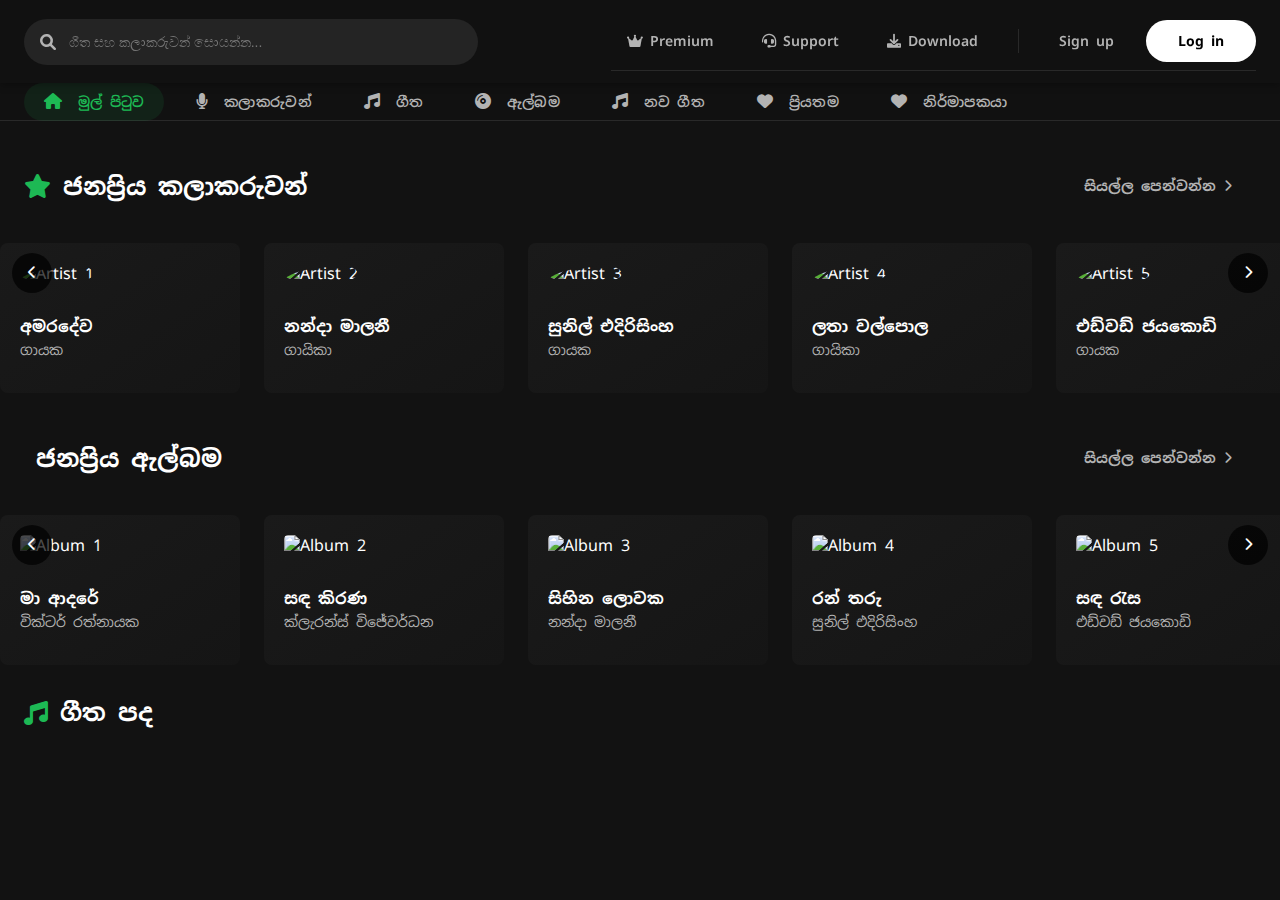
==== commit 9e6c3531: "Add files via upload" ====
--- a/index.html
+++ b/index.html
@@ -2,763 +2,245 @@
 <html lang="si">
 <head>
     <meta charset="UTF-8">
-    <meta name="viewport" content="width=device-width, initial-scale=1.0">
+    <meta name="viewport" content="width=device-width, initial-scale=1.0, maximum-scale=1.0, user-scalable=no">
+    <meta name="theme-color" content="#121212">
+    <meta name="apple-mobile-web-app-capable" content="yes">
+    <meta name="apple-mobile-web-app-status-bar-style" content="black">
     <title>Sinhala Songs Lyrics</title>
-    <link rel="stylesheet" href="styles.css">
+    <link rel="stylesheet" href="assets/css/styles.css">
+    <link href="https://fonts.googleapis.com/css2?family=Noto+Sans+Sinhala:wght@400;500;700&display=swap" rel="stylesheet">
+    <link href="https://cdnjs.cloudflare.com/ajax/libs/font-awesome/6.0.0/css/all.min.css" rel="stylesheet">
 </head>
-<body>
+<body class="loading">
     <header>
-        <h1>සින්දු පද පෙළ</h1>
+        <div class="top-bar">
+            <div class="search-container" role="search">
+                <i class="fas fa-search search-icon" aria-hidden="true"></i>
+                <input 
+                    type="text" 
+                    placeholder="ගීත සහ කලාකරුවන් සොයන්න..." 
+                    aria-label="Search songs and artists"
+                    id="searchInput"
+                    autocomplete="off"
+                >
+                <div class="search-suggestions" id="searchSuggestions">
+                    <div class="search-section">
+                        <h3>Recent Searches</h3>
+                        <!-- Recent searches will be populated by JavaScript -->
+                    </div>
+                </div>
+            </div>
+            <button class="menu-toggle" aria-label="Toggle menu" aria-expanded="false">
+                <i class="fas fa-bars"></i>
+            </button>
+            <nav class="nav-buttons" role="navigation" aria-label="User navigation">
+                <a href="#premium" class="nav-button">
+                    <i class="fas fa-crown"></i>
+                    <span>Premium</span>
+                </a>
+                <a href="#support" class="nav-button">
+                    <i class="fas fa-headset"></i>
+                    <span>Support</span>
+                </a>
+                <a href="#download" class="nav-button">
+                    <i class="fas fa-download"></i>
+                    <span>Download</span>
+                </a>
+                <span class="nav-divider" role="separator"></span>
+                <a href="#signup" class="nav-button">Sign up</a>
+                <a href="#login" class="nav-button login">Log in</a>
+            </nav>
+        </div>
     </header>
     
-    <nav>
+    <nav class="main-nav" role="navigation" aria-label="Main navigation">
         <ul>
-            <li><a href="#song1">Home</a></li>
-            <li><a href="#song2">Artists</a></li>
-            <li><a href="#song3">Feture</a></li>
+            <li><a href="#home" class="active"><i class="fas fa-home"></i> <span>මුල් පිටුව</span></a></li>
+            <li><a href="#artists"><i class="fas fa-microphone"></i> <span>කලාකරුවන්</span></a></li>
+            <li><a href="song.html"><i class="fas fa-music"></i> <span>ගීත</span></a></li>
+            <li><a href="#albums"><i class="fas fa-compact-disc"></i> <span>ඇල්බම</span></a></li>
+            <li><a href="#new"><i class="fas fa-music"></i> <span>නව ගීත</span></a></li>
+            <li><a href="#favorites"><i class="fas fa-heart"></i> <span>ප්‍රියතම</span></a></li>
+            <li><a href="own.html"><i class="fas fa-heart"></i> <span>නිර්මාපකයා</span></a></li>
         </ul>
     </nav>
 
-    <section id="lyrics">
-        <article id="song1">
-            <h2>1.ඔය දෙතොල් මත තබා දෙන්නද</h2>
-            <p style="white-space: pre">
-                ඔය දෙතොල් මත තබා දෙන්නද ප්‍රථම හාදුව 
-                ප්‍රථම හාදුව ......
-                ප්‍රථම හාදුව .......
-                කියනු දෑත මත දිවුරා ආදරෙයි මට
-                ආදරෙයි මට..
-                ආදරෙයි මට..
-                ඔබේ රූ රටා ඇන්දෙමි..
-                හදේ පෙම් රටා...
-                
-                ගීයකින් මෙසේ පවසමි ආදරෙයි මම....
-                ආදරෙයි මම...
-                
-                ආදරෙයි මම...
-                
-                පිපෙන්නට හිත ලංවුණු....
-                මලක් සේ දකින පින්බර.....
-                ඔබේ මුවමඩල මට සිපගන්න සිත්වුනා..
-                වසන්තය සිතු පැතුමන්..
-                වසන්කල නොහැකි තරමට...
-                මගේ සිත පැතුම් මල් පෙම්
-                රොනින් බර වෙලා....
-                රොනින් බර වෙලා....
-                රොනින් බර වෙලා....
-                
-                
-                ඔය දෙතොල් මත තබා දෙන්නද
-                ප්‍රථම හාදුව...
-                ප්‍රථම හාදුව...
-                
-                ප්‍රථම හාදුව...
-                
-                ප්‍රියදර ඔබේ වදනින්....
-                මගේ සිත පහන් වුනුබව....
-                ආදරෙන් කියන්නම් හදවතට ලං වෙලා....
-                
-                ඉතින් රත්තරන් මේ ටික..
-                කියන්නේ කෙලෙස ඔබහට....
-                මගේ සිත මටම කීකරු
-                නොවී සැඟවිලා........
-                නොවී සැඟවිලා
-                නොවී සැඟවිලා
-                
-                
-                ඔය දෙතොල් මත තබා දෙන්නද ප්‍රථම හාදුව
-                ප්‍රථම හාදුව ......
-                ප්‍රථම හාදුව .......
-                කියනු දෑත මත දිවුරා ආදරෙයි මට
-                ආදරෙයි මට..
-                ආදරෙයි මට..
-                ඔබේ රූ රටා ඇන්දෙමි..
-                හදේ පෙම් රටා...
-                
-                ගීයකින් මෙසේ පවසමි ආදරෙයි මම....
-                ආදරෙයි මම...
-                ආදරෙයි මම...</p>
-        </article>
-        
-        <article id="song2">
-            <h2>පෙරුම් පුරාගෙන ආ සංසාරේ</h2>
-            <p style="white-space: pre">
-                පෙරුම් පුරාගෙන ආ සංසාරේ
-                පැතුමද සුණු විසුණුව වැටුනේ.....
-                කාටද රිදුනේ කවුරුද හැඩුවේ
-                දුම්රිය මොහොතක් නතර උනේ.....
-                
-                
-                ==Music==
-                
-                _SAMPATH_maddepola Creations®
-                
-                මලක් වගේ රොන් සුවද වගේ
-                ජිවිතයේ සුව අපමණ වේ.......
-                මලක් වගේ රොන් සුවද වගේ
-                ජිවිතයේ සුව අපමණ වේ.......
-                දොලක් වගේ දිය දෝත වගේ
-                ජිවිතයේ අම සිසිල දැනේ.....
-                පෙරුම් පුරාගෙන ආ සංසාරේ
-                පැතුමද සුණු විසුණුව වැටුනේ.....
-                කාටද රිදුනේ කවුරුද හැඩුවේ
-                දුම්රිය මොහොතක් නතර උනේ.....
-                
-                
-                ==Music==
-                _SAMPATH_maddepola Creations®
-                
-                වරක් නෙතග කදුළැලි පිරුණාදෝ
-                සිතට දරාගනු බැරි දුක්වීදෝ....
-                වරක් නෙතග කදුළැලි පිරුණාදෝ
-                සිතට දරාගනු බැරි දුක්වීදෝ....
-                දිවිය මොනතරම් සුන්දරදෝ
-                දුකම කොයි තරම් සතුටක්දෝ.....
-                
-                
-                පෙරුම් පුරාගෙන ආ සංසාරේ
-                පැතුමද සුණු විසුණුව වැටුනේ.....
-                කාටද රිදුනේ කවුරුද හැඩුවේ
-                දුම්රිය මොහොතක් නතර උනේ.....</p>
-        </article>
-
-        <article id="song3">
-            <h2>හිතන්නෙපා ආදරේට පාට නෑ කියා</h2>
-            <p style="white-space: pre">
-                හිතන්නෙපා ආදරේට පාට නෑ කියා
-                කදුලු වලින් පාට ගෑ නිසා
-                සුසුම් වලින් මනින්නෙපා ආදරේ තරම්
-                කියන්නෙපා බරක් නෑ කියා
-                හිතන්නෙපා ආදරේට පාට නෑ කියා
-                කදුලු වලින් පාට ගෑ නිසා
-                සුසුම් වලින් මනින්නෙපා ආදරේ තරම්
-                කියන්නෙපා බරක් නෑ කියා
-                
-                
-                (Music)
-                
-                
-                හෑඩ රවුම් අකුරු පේලියක් දිගේ
-                හෑම තැනම තියනවාද ආදරේ
-                හැඩ රවුම් අකුරු පේලියක් දිගේ
-                හැම තෑනම තියනවාද ආදරේ
-                එක අකුරක් ලග ටිකක් නතර වී
-                බෑලුවම දෑනේ මහමෙරක් වගේ
-                බෑලුවම දෑනේ මහමෙරක් වගේ
-                හිතන්නෙපා ආදරේට පාට නෑ කියා
-                කදුලු වලින් පාට ගෑ නිසා
-                සුසුම් වලින් මනින්නෙපා ආදරේ තරම්
-                කියන්නෙපා බරක් නෑ කියා
-                
-                
-                (Music)
-                
-                
-                නොනෑවති සිනාසෙන්න ලග රෑදි
-                බර බෙදා ගන්න මටත් පුලුවනි
-                නොනැවති සිනාසෙන්න ලග රෑදි
-                බර බෙදා ගන්න මටත් පුලුවනි
-                ඒ කතා අතර ටිකක් නතර වී
-                බර සුසුම් ලගයි තිබුනෙ ආදරේ
-                බර සුසුම් ලගයි තිබුනෙ ආදරේ
-                
-                හිතන්නෙපා ආදරේට පාට නෑ කියා
-                කදුලු වලින් පාට ගෑ නිසා
-                සුසුම් වලින් මනින්නෙපා ආදරේ තරම්
-                කියන්නෙපා බරක් නෑ කියා
-                
-                හිතන්නෙපා ආදරේට පාට නෑ කියා
-                කදුලු වලින් පාට ගෑ නිසා
-                සුසුම් වලින් මනින්නෙපා ආදරේ තරම්
-                කියන්නෙපා බරක් නෑ කියා</p>
-        </article>
-
-        <article id="song3">
-            <h2>පතනා දේ සුන් වේ නම් </h2>
-            <p style="white-space: pre">
-                පතනා දේ සුන් වේ නම්
-                නොසිතූ දේ සිදුවේ නම්
-                පතනා දේ සුන් වේ නම්
-                නොසිතූ දේ සිදුවේ නම්
-                මේ සෑම දේම සිහිනයකි
-                බලන් සිත් යොමන්
-                ඔ ඕ..
-                බලන් සිත් යොමන්
-                බලන්.. සිත් යොමන්
-                
-                පතනා දේ සුන් වේ නම්
-                නොසිතූ දේ සිදුවේ නම්
-                මේ සෑම දේම සිහිනයකි
-                බලන් සිත් යොමන්
-                ඔ ඕ..
-                බලන් සිත් යොමන්
-                බලන්.. සිත් යොමන්
-                
-                ♬♫♪ සංගීතය ♩
-                
-                
-                සුළු මොහොතක අප සැනසෙන්නේ
-                යළි මහමෙර සේ දුක් වන්නේ
-                කිසිවක් නෑ සදහට රැඳුණේ
-                ජීවය තණ අග පිණි බිඳුවේ
-                
-                සුළු මොහොතක අප සැනසෙන්නේ
-                යළි මහමෙර සේ දුක් වන්නේ
-                කිසිවක් නෑ සදහට රැඳුණේ
-                ජීවය තණ අග පිණි බිඳුවේ
-                
-                
-                මේ සෑමදේම සිහිනයකි
-                බලන් සිත් යොමන්
-                ඔ ඕ..
-                බලන් සිත් යොමන්
-                බලන්.. සිත් යොමන්
-                
-                
-                ♬♫♪ සංගීතය ♩
-                
-                
-                ලොව සුන්දර දේ නොපෙනේ නම්
-                දෑසක් කුමකට ලැබුණාදෝ
-                මිහිරක් සවනට නොදැනේ නම්
-                දෙසවන් කුමකට ලැබුණාදෝ
-                
-                ලොව සුන්දර දේ නොපෙනේ නම්
-                දෑසක් කුමකට ලැබුණාදෝ
-                මිහිරක් සවනට නොදැනේ නම්
-                දෙසවන් කුමකට ලැබුණාදෝ
-                
-                මේ සෑමදේම සිහිනයකි
-                බලන් සිත් යොමන්
-                ඔ ඕ..
-                බලන් සිත් යොමන්
-                බලන්.. සිත් යොමන්
-                
-                
-                පතනා දේ සුන් වේ නම්
-                නොසිතූ දේ සිදුවේ නම්
-                පතනා දේ සුන් වේ නම්
-                නොසිතූ දේ සිදුවේ නම්
-                මේ සෑම දේම සිහිනයකි
-                බලන් සිත් යොමන්
-                ඔ ඕ..
-                බලන් සිත් යොමන්
-                
-                බලන්.. සිත් යොමන්</p>
-        </article>
-        
-        <article id="song4">
-            <h2>නුඹෙ සුවඳ පිරුණු පුංචි කාමරේ</h2>
-            <p style="white-space: pre">
-                නුඹෙ සුවඳ පිරුණු පුංචි කාමරේ
-                රතු රෝස මලක පෙති හැලී තියේ
-                මට නපුරු වුණේ ඇයි දයාවියේ
-                මෙ කඳුළු බිංදු ප්‍රථම ප්‍රේමයේ ...
-                නුඹෙ සුවඳ පිරුණු පුංචි කාමරේ
-                රතු රෝස මලක පෙති හැලී තියේ
-                මට නපුරු වුණේ ඇයි දයාවියේ
-                මෙ කඳුළු බිංදු ප්‍රථම ප්‍රේමයේ ..
-                
-                Music
-                
-                මගෙ සමරු පොතේ රෝස පිටු සොයා
-                මුතු අකුරු පේළියක් ලියු ඔයා ..
-                මගෙ සමරු පොතේ රෝස පිටු සොයා
-                මුතු අකුරු පේළියක් ලියු ඔයා ..
-                සිහිවටනයක් ලෙසින් තවත් තියේ
-                සමනල පියාපතක්ය ජීවිතේ
-                නුඹෙ සුවඳ පිරුණු පුංචි කාමරේ
-                රතු රෝස මලක පෙති හැලී තියේ
-                මට නපුරු වුණේ ඇයි දයාවියේ
-                මෙ කඳුළු බිංදු ප්‍රථම ප්‍රේමයේ
-                
-                Music
-                
-                සිත දුරක ගියා ආදරේ සොයා
-                මුතු කඳුළු බිංදුවක් ගලා ගියා
-                සිත දුරක ගියා ආදරේ සොයා
-                මුතු කඳුළු බිංදුවක් ගලා ගියා
-                සමු ගැන්ම වේදනාවකී ලොවේ
-                මේ ඉන්ද්‍රචාපයක්ද ජීවිතේ
-                නුඹෙ සුවඳ පිරුණු පුංචි කාමරේ
-                රතු රෝස මලක පෙති හැලී තියේ
-                මට නපුරු වුණේ ඇයි දයාවියේ
-                මෙ කඳුළු බිංදු ප්‍රථම ප්‍රේමයේ .
-                නුඹෙ සුවඳ පිරුණු පුංචි කාමරේ
-                රතු රෝස මලක පෙති හැලී තියේ
-                මට නපුරු වුණේ ඇයි දයාවියේ
-                මෙ කඳුළු බිංදු ප්‍රථම ප්‍රේමයේ .</p>
-        </article>
-
-        
-        <article id="song3">
-            <h2>ආයෙත් මොනවත් ලියන්නෙ</h2>
-            <p style="white-space: pre">
-                ආයෙත් මොනවත් ලියන්නෙ
-                නෑ නුඹ වෙනුවෙන්
-                කිසිවක් ලියන්නෙ නෑ ආයේ
-                ගමකට හිතන්නෙ නෑ
-                හිත ඇතිමුත්
-                ළමාතැනී මං නුඹට ලියූ හොර
-                ලියුම් අපරාදේ
-                
-                Music
-                
-                කුලී ගෙදර තාමත් මට හෙවනයි
-                තනිකම සින්නක්කර නිවනයි
-                කුලී ගෙදර තාමත් මට හෙවනයි
-                තනිකම සින්නක්කර නිවනයි
-                නුඹ ලැබුනානම්
-                නෑ මේ ලෙඩ දුක්
-                කසාය නොව මං
-                අද බොන්නේ සරුවත්
-                
-                ආයෙත් මොනවත් ලියන්නෙ
-                නෑ නුඹ වෙනුවෙන්
-                
-                Music
-                කලඳක්වත් තෙත් නොවූ හිතක් ගැන
-                කප්පරකට පැතු උතුම් පැතුම්
-                කලඳක්වත් තෙත් නොවූ හිතක් ගැන
-                කප්පරකට පැතු උතුම් පැතුම්
-                පල දෙන්නේ නැති
-                එක සත්තයි දැං
-                
-                ඔයින් ගියා ඇති
-                රසබර ආල කෙරුම්
-                ආයෙත් මොනවත් ලියන්නෙ
-                නෑ නුඹ වෙනුවෙන්
-                කිසිවක් ලියන්නෙ නෑ ආයේ
-                ගමකට හිතන්නෙ නෑ
-                හිත ඇතිමුත්
-                ළමාතැනී මං නුඹට ලියූ හොර
-                ලියුම් අපරාදේ
-                ඔයින් ගියා ඇති
-                රසබර ආල කෙරුම්
-                නුඹට ලියූ හොර
-                ලියුම් අපරාදේ..
-                ආයෙත් මොනවත් ලියන්නෙ
-                නෑ නුඹ වෙනුවෙන්</p>
-        </article>
-
-        <article id="song3">
-            <h2>සුසුම්ලමින් මගෙ දිහා අමනාපෙන් බලයි</h2>
-            <p style="white-space: pre">
-                සුසුම්ලමින් මගෙ දිහා අමනාපෙන් බලයි
-                එතකොට නෙතු අග්ගිස්සෙන්
-                කදුලු බිදක් වැටෙයි
-                බැරිවුනම තැනදි දොස්
-                කිවුවත් මගෙ හිතටත් දුකයි
-                ආදරේට මුරන්ඩුකම හොද ලකුනක් නොවෙයි....
-                රන්ඩුකරන කිරිල්ලි යන්න හදයි ඉගිල්ලි
-                රන්ඩු නොකර කිරිල්ලි
-                නොයා ඉදින් ඉගිල්ලි....
-                
-                ******
-                
-                මම දෙයකට හා කිවුවම නුබ මට බැහැ කියයි
-                විරසකයෙන් මුහුන නොරොක් කරන් කාලෙ ගෙවයි
-                යලි මදහසක් හෙලා....
-                යලි මදහසක් හෙලා....
-                කියනා දේ නම් මට හැගෙයි
-                ලෙන්ගතුකම වැඩි වුනාම මමත් ඔහොම තමයි....
-                ***********
-                රන්ඩුකරන කිරිල්ලි යන්න හදයි ඉගිල්ලි
-                රන්ඩු නොකර කිරිල්ලි
-                නොයා ඉදින් ඉගිල්ලි....
-                **********
-                මට අතපසු උනොත් යමක් බොහොම දුකින් හිදියි
-                එත් හිතේ යටින් ඇත්තෙ ආඩම්බරකමයි
-                නුබ යලිත් ලංවෙලා
-                නුබ යලිත් ලංවෙලා
-                කවනා බත්කට මට රසයි
-                අහින්සකයි රන්ඩු කලත්
-                කිරිල්ලි මට අගෙයි......
-                
-                ****************
-                සුම්ලමින් මගෙ දිහා අමනාපෙන් බලයි
-                එතකොට නෙතු අග්ගිස්සෙන්
-                කදුලු බිදක් වැටෙයි
-                බැරිවුනම තැනදි දොස්
-                කිවුවත් මගෙ හිතටත් දුකයි
-                ආදරේට මුරන්ඩුකම හොද ලකුනක් නොවෙයි....
-                රන්ඩුකරන කිරිල්ලි යන්න හදයි ඉගිල්ලි
-                රන්ඩු නොකර කිරිල්ලි
-                නොයා ඉදින් ඉගිල්ලි....
-                රන්ඩුකරන කිරිල්ලි යන්න හදයි ඉගිල්ලි
-                රන්ඩු නොකර කිරිල්ලි
-                නොයා ඉදින් ඉගිල්ලි....</p>
-        </article>
-
-        <article id="song3">
-            <h2>සුදු මූණ දැකගන්න ඉන්නේ බලා...</h2>
-            <p style="white-space: pre">
-                සුදු මූණ දැකගන්න ඉන්නේ බලා...
-                මම ආදරෙයි මම ඔබේ පෙම්වතා...
-                ඔබ ලැබුනෙ මාගේ පෙර පින නිසා...
-                රැක ගන්නවානේ... දිවි ඇති තුරා..
-                මට ඔබෙ ආදරේ සෑමදා වාසනා...
-                
-                ඔබෙ ආදරේ සෑමදා වාසනා...
-                
-                
-                රැය නින්ද නෑනේ..ඔබ ගැන සිතන්නේ..
-                සිත ඈත යයි පාවෙලා...
-                තරු කැකුල මාගේ..ඔබ දෙව්ලියක් සේ..
-                මගෙ නෙතු පිනයි රෑ පුරා..
-                මගෙ නෙතු පිනයි රෑ පුරා..
-                මගෙ නෙතු පිනයි රෑ පුරා..
-                
-                සුදු මූණ දැකගන්න ඉන්නේ බලා...
-                මම ආදරෙයි මම ඔබේ පෙම්වතා...
-                ඔබ ලැබුනෙ මාගේ පෙර පින නිසා...
-                රැක ගන්නවානේ... දිවි ඇති තුරා..
-                මට ඔබෙ ආදරේ සෑමදා වාසනා...
-                
-                ඔබෙ ආදරේ සෑමදා වාසනා...
-                
-                
-                සද පාන වාගේ.. සුදු මූන ඔබගේ..
-                පිංවන්තියේ වාසනා...
-                පෙරුමන් පුරන්නේ..රැක ගන්න සෙනෙහේ..
-                ඔබෙ ආදරේ තේරුනා..
-                ඔබෙ ආදරේ තේරුනා..
-                ඔබෙ ආදරේ තේරුනා..
-                
-                සුදු මූණ දැකගන්න ඉන්නේ බලා...
-                මම ආදරෙයි මම ඔබේ පෙම්වතා...
-                ඔබ ලැබුනෙ මාගේ පෙර පින නිසා...
-                රැක ගන්නවානේ... දිවි ඇති තුරා..
-                මට ඔබෙ ආදරේ සෑමදා වාසනා...
-                
-                ඔබෙ ආදරේ සෑමදා වාසනා...</p>
-        </article>
-
-        <article id="song3">
-            <h2>සංසාර සිහිනයේ...</h2>
-            <p style="white-space: pre">
-                සංසාර සිහිනයේ...
-                පෙම් අප්සරා නුඹයි
-                මේ වසන්තය පුරා
-                සිත ඔබට පෙම් කරයි
-                මං ඔබට ආදරෙයි
-                මගෙ ආදරේ නුඹයි
-                
-                
-                MUSIC
-                Nalin__
-                Verse 1
-                
-                නා මලක් වගේ සිතුම් සෙනෙහසින් පිරී
-                ආදරෙන් අරන් ඇවිත් තුරුලු වන්නෙමී...
-                සඳපාන ඔබ වැනී....
-                නිල් අහසේ නැළැවුණී
-                මගෙ නෙත් පුරා ගැලූ අනන්ත සතුට නිම් නැතී
-                සංසාර සිහිනයේ...
-                පෙම් අප්සරා නුඹයි
-                මේ වසන්තය පුරා
-                සිත ඔබට පෙම් කරයි
-                මං ඔබට ආදරෙයි
-                මගෙ ආදරේ නුඹයි
-                
-                
-                MUSIC
-                Nalin__
-                Verse 2
-                මා ඔබෙන් පැතූ පැතුම් ආදරෙන් ගෙනා
-                රෝසමල් යහන් ගැබේ සිහින තාරුකා...
-                මනමාල සිත පුරා....
-                දඟකාර කම තියා
-                ඔබ මා ලගින්ම නතර වෙන්න ආදරෙයි කියා
-                
-                සංසාර සිහිනයේ පෙම් අප්සරා නුඹයි
-                මේ වසන්තය පුරා සිත ඔබට පෙම් කරයි
-                මං ඔබට ආදරෙයි
-                මගෙ ආදරේ නුඹයි</p>
-        </article>
-
-        <article id="song3">
-            <h2>සින්දුව 3</h2>
-            <p style="white-space: pre">
-                අඬන්නෙ ඇයි සුදු මැණිකේ කියන්න පණ මාගේ
-                හෙළන්නෙ ඇයි කඳුළැලි ආදර නිල්මිණි දෑසේ
-
-                ඔයාව ජීවිතයේ මට හමුවුණු මුල් දවසේ
-                සිනාවේ දෑසේ අහිංසක ආදරයයි තිබුණේ
-                කියාපු මිහිරි කතා තවමත් ඇහෙනවා වාගේ
-                ප්රියාවි රැකගන්නම් හද බලකොටුවෙහි මාගේ
-                පරාද වෙන්න ඉඩක් නෑ අපි දෙන්නගේ පේ්රමේ
-                දිනන්නේ යන යන තැන ඔබ හින්දයි මා ලෝකේ
-
-                අඬන්නෙ ඇයි සුදු මැණිකේ කියන්න පණ මාගේ
-                මැණිකේ සුවඳ මලයි පිපි බාධක කටු අකුලේ
-                සිටින්න දෝතින් ඒ මල නෙලනා තුරු මැණිකේ
-                දිලෙන්නේ එක තරුවයි සඳ වටකර පෙම් ලෝකේ
-                සඳ මැණිකෙයි මම තරුවයි පායන නිල් අහසේ
-
-                අඬන්නෙ ඇයි සුදු මැණිකේ කියන්න පණ මාගේ
-                හෙළන්නෙ ඇයි කඳුළැලි ආදර නිල්මිණි දෑසේ
-                අඬන්නෙ ඇයි සුදු මැණිකේ කියන්න පණ මාගේ</p>
-        </article>
-
-        <article id="song3">
-            <h2>නුබේ සිනා මුව මඩලට මං හරි ආසයි..</h2>
-            <p style="white-space: pre">
-                නුබේ සිනා මුව මඩලට මං හරි ආසයි..
-                වලා යට්න් පෝදා සද පායන ගානයි..
-                නුබේ සිනා මුව මඩලට මං හරි ආසයි..
-                වලා යට්න් පෝදා සද පායන ගානයි..
-                
-                
-                ღღ*✰。˚✰˚ღ。*˛˚ღღ
-                
-                
-                සද්ද කර බඔරු මල වට ඉගිලෙයි මනරම්...
-                සද්ද මොටද රූ සිරි ව්න්දා මං රහසින්...
-                සද්ද කර බඔරු මල වට ඉගිලෙයි මනරම්...
-                සද්ද මොටද රූ සිරි ව්න්දා මං රහසින්...
-                
-                නුබේ සිනා මුව මඩලට මං හරි ආසයි..
-                වලා යට්න් පෝදා සද පායන ගානයි..
-                නුබේ සිනා මුව මඩලට මං හරි ආසයි..
-                වලා යට්න් පෝදා සද පායන ගානයි..
-                
-                
-                ღღ*✰。˚✰˚ღ。*˛˚ღღ
-                
-                
-                බැද්ද වටේ සුදු මොර මල් පිපුනත් සුවදින්..
-                එකම මලට ඇයි බඹරුන් ලෙන්ගතු මෙතරම්.....
-                බැද්ද වටේ සුදු මොර මල් පිපුනත් සුවදින්..
-                එකම මලට ඇයි බඹරුන් ලෙන්ගතු මෙතරම්......
-                
-                නුබේ සිනා මුව මඩලට මං හරි ආසයි..
-                වලා යට්න් පෝදා සද පායන ගානයි..
-                නුබේ සිනා මුව මඩලට මං හරි ආසයි..
-                වලා යට්න් පෝදා සද පායන ගානයි..</p>
-        </article>
-
-        <article id="song3">
-            <h2>නෙතු පියන්න එක මොහොතක් තරු එලිය නිවා</h2>
-            <p style="white-space: pre">
-                නෙතු පියන්න එක මොහොතක් තරු එලිය නිවා
-                බලා ඉන්න ආසයි ඔය පුරා හද දිහා
-                වෙන්ව යන්න මත්තෙන් ඔය දෙතොල් මුමුණලා
-                හිත හෑදෙන්න මට කියන්න ආදරෙයි කියා
-                තව සෑරයක් මට කියන්න ආදරෙයි කියා
-                
-                Music
-                
-                වෙන් නොවන්න කවදාවත් පණ තියෙන තුරා
-                පොරොන්දු වුවා මතකද හිසට අත තියා
-                හොරෙන් හාල් තිලක තියා නළල සරසලා
-                හිනාවුනා මතකද අපි කදුළු එන තුරා
-                හිනාවුනා මතකද අපි කදුළු එන තුරා
-                නෙතු පියන්න එක මොහොතක් තරු එලිය නිවා
-                බලා ඉන්න ආසයි ඔය පුරා හද දිහා
-                වෙන්ව යන්න මත්තෙන් ඔය දෙතොල් මුමුණලා
-                හිත හෑදෙන්න මට කියන්න ආදරෙයි කියා
-                තව සෑරයක් මට කියන්න ආදරෙයි කියා
-                
-                Music
-                
-                රෝස දෙතොල් සුදුමෑලි වී දෙකුල් පෑටලුනා
-                ගලාන ආ කදුළු බින්දු නළලත මිදුනා
-                අදහගන්න බෑරි තරමේ හීනයක් උනා
-                රත්තරනේ ඔයා මගෙන් වෙන් වෙලා ගියා
-                රත්තරනේ ඔයා මගෙන් වෙන් වෙලා ගියා
-                නෙතු පියන්න එක මොහොතක් තරු එලිය නිවා
-                බලා ඉන්න ආසයි ඔය පුරා හද දිහා
-                වෙන්ව යන්න මත්තෙන් ඔය දෙතොල් මුමුණලා
-                හිත හෑදෙන්න මට කියන්න ආදරෙයි කියා
-                තව සෑරයක් මට කියන්න ආදරෙයි කියා</p>
-        </article>
-
-        <article id="song3">
-            <h2>ඔබ අැපල් මලක් වාගේ</h2>
-            <p style="white-space: pre">
-                ඔබ අැපල් මලක් වාගේ - ලස්සන වසන්ත කාලේ
-                මට හදිස්සියෙන් වාගේ හමුවූ
-                පායන්න දෑස මානේ - උණුහුමට ගින්දරී
-                ගෙනියන්න මාගෙ ගානේ - මේ හිතම සුන්දරී
-                දිගු දෑසෙ බැල්ම ඔබගේ
-                අැයි සොදුරු ඔය හැටී..
-                ඔබ අැපල් මලක් වාගේ ලස්සන වසන්ක කාලේ
-                මට හදිස්සියෙන් වාගේ හමුවූ
-
-                *****zelsha*****
-
-                අැස් පියෙන් අැදී කෑලිකැපෙන රළුරාත්‍රියේ
-                කීරී ගැහෙන හිත අනුහස අයදී ප්‍රේමයේ
-                ඒය පමණක් ශේෂය වීනම් පූර්වාත්මයේ
-                මොබ ගැවසෙන මා සිත අවිනීතයි
-                අවනත නැති හිතටද අවිවේකයි
-                හුදකලාව අවනඩුවක් ගෑණු ළමයෝ...
-                ඔබ අැපල් මලක් වාගේ - ලස්සන වසන්ත කාලේ
-                මට හදිස්සියෙන් වාගේ හමුවූ
-                *****zelsha*****
-
-                ඉටි රූපෙ අපූරුව විදින්න මම හරි අාසයි
-                පින්තූරෙ වගේ ඔබ හිනැහෙනකොට මට ලෝබයි
-                අහිතක් හිතන්නෙ නැතිනම් මම හරි අාදරෙයි
-                කියාගන්න බැරි කමෙන් හිත බරයි
-                ඊයේ අද මෙන් හෙටත් ඒහෙම වෙයි
-                හුදකලාව අවනඩුවක් ගෑණු ළමයෝ...
-
-                ඔබ අැපල් මලක් වාගේ ලස්සන වසන්ත කාලේ
-                මට හදිස්සියෙන් වාගේ හමුවූ
-                පායන්න දෑස මානේ - උණුහුමට ගින්දරී
-                ගෙනියන්න මාගෙ ගානේ - මේ හිතම සුන්දරී
-                දිගු දෑසෙ බැල්ම ඔබගේ
-                අැයි සොදුරු ඔය හැටී...
-                ඔබ අැපල් මලක් වාගේ - ලස්සන වසන්ත කාලේ</p>
-        </article>
-
-        <article id="song3">
-            <h2>මේ ප්රේම කථා නවතා මොහොතක්.....</h2>
-            <p style="white-space: pre">
-                මේ ප්රේම කථා නවතා මොහොතක්.....
-
-                අපි අවට බලමු ඇස් ඇරලා.....
-                නැති බැරි කම හතර අතේ....
-                පාවෙනවා සුලඟ වගේ....
-                මේ ප්රේම කථා නවතා මොහොතක්.....
-                අපි අවට බලමු ඇස් ඇරලා.....
-                නැති බැරි කම හතර අතේ....
-                පාවෙනවා සුලඟ වගේ....
-                *****
-
-                ****
-                නැති බැරිකම ජය ගන්නට
-
-                වෙර දරනා මිනිස්සුන්ට
-                ***
-                නැති බැරිකම ජය ගන්නට
-                වෙර දරනා මිනිස්සුන්ට
-                අපි දෙන්නා ඔරුවක් වෙමු ජීවන ගඟ පැද යන්නට
-                **
-                මේ ප්රේම කථා නවතා මොහොතක්.....
-                අපි අවට බලමු ඇස් ඇරලා.....
-                නැති බැරි කම් හතර අතේ....
-                පාවෙනවා සුලඟ වගේ....
-                *****
-
-                ****
-                අවුල් තැවුල් පිරුන ලොවක
-                අසරණවූ මිනිස්සුන්ට
-                අවුල් තැවුල් පිරුන ලොවක
-                අසරණවූ මිනිස්සුන්ට
-                අපි දෙන්නා පලසක් වෙමු
-                දෙපිය නගා ඇවිදින්නට
-
-                මේ ප්රේම කථා නවතා මොහොතක්..
-
-                අපි අවට බලමු ඇස් ඇරලා..
-                නැති බැරි කම හතර අතේ..
-                පාවෙනවා සුලඟ වගේ....
-                මේ ප්රේම කථා නවතා මොහොතක්.....
-                අපි අවට බලමු ඇස් ඇරලා.....
-                නැති බැරි කම හතර අතේ....
-                පාවෙනවා සුලඟ වගේ....</p>
-        </article>
-        
-        <article id="song3">
-            <h2>අහසයි ඔබ මට නිම් හිම් නොපෙනෙන</h2>
-            <p style="white-space: pre">
-                /අහසයි ඔබ මට නිම් හිම් නොපෙනෙන
-                හිනිමන් බදිනු බැරි...
-                M/පොළොවයි ඔබ මට තරුවක් විලසට
-                රෑකල පතිත වෙමි...
-                F/අහසයි ඔබ මට නිම් හිම් නොපෙනෙන
-                හිනිමන් බදිනු බැරි...
-                M/පොළොවයි ඔබ මට තරුවක් විලසට
-                රෑකල පතිත වෙමි...
-
-
-                F/ගඟේ වතුර නැ ඉහලට ගලා ගියේ
-                අසනි හඩින් නැ කදුබිම් සසල වුනේ..
-                M/ගඟ කවදා හෝ මුවදොර හමුවෙනවා
-                ලොව කැළඹුන දා කදුබිම් හැකිලෙනවා...
-
-
-                F/අහසයි ඔබ මට නිම් හිම් නොපෙනෙන
-                හිනිමන් බදිනු බැරි...
-                M/පොළොවයි ඔබ මට තරුවක් විලසට
-
-                රෑකල පතිත වෙමි...
-
-
-                F/අනාත සයුරක වැහිදිය දෝත ඔබයි
-                අගාත අඳුරක දොල රන් සිළුව ඔබයි..
-                M/ඔබ මට ලඟ බව ඉදුරා මම දනිමි
-                ඔබ වට කහවනු පවුරට මහ දුරකි...
-
-
-                F/අහසයි ඔබ මට නිම් හිම් නොපෙනෙන
-                හිනිමන් බදිනු බැරි...
-                M/පොළොවයි ඔබ මට තරුවක් විලසට
-                රෑකල පතිත වෙමි...
-                F/අහසයි ඔබ මට නිම් හිම් නොපෙනෙන
-                හිනිමන් බදිනු බැරි...
-                M/පොළොවයි ඔබ මට තරුවක් විලසට
-                රෑකල පතිත වෙමි...
-            </p>
-        </article>
-
-        <article id="song3">
-            <h2>විසිරුනු මල් පෙති දෝතට ගත් කුමරි</h2>
-            <p style="white-space: pre">
-                විසිරුනු මල් පෙති දෝතට ගත් කුමරි
-                ඒ පෙති එක් කර මලක් සොයන බොලඳි
-                සරදම් නොකරමි ආදරයෙන් කියමි
-                විසිරුනු පෙති යලි මලක් නොවේ නැගණි
-
-                විසිරුනු මල් පෙති දෝතට ගත් කුමරි
-                ඒ පෙති එක් කර මලක් සොයන බොලඳි
-                සරදම් නොකරමි ආදරයෙන් කියමි
-                විසිරුනු පෙති යලි මලක් නොවේ නැගණි
-
-
-                ***_Music_***
-
-                වෙරළ සොයා රළ පෙළ දිව ආවත්
-                වෙරළට කිසිදා දියඹ දකිනු හැකිදෝ
-                බඳට පියාපත් යුවලක් ලැබුනත්
-                අහසේ දෙකලවර නුඹට දිනනු හැකිදෝ
-
-
-                විසිරුනු මල් පෙති දෝතට ගත් කුමරි
-                ඒ පෙති එක් කර මලක් සොයන බොලඳි
-                සරදම් නොකරමි ආදරයෙන් කියමි
-                විසිරුනු පෙති යලි මලක් නොවේ නැගණි
-
-
-                ***_Music_***
-
-                බඹරුන් පසුපස මල් දිව නොගියත්
-                අවමන් වින්දේ මල් කුලයම නොවෙදෝ
-                මෙදහම් නුවණින් නුඹ නොදුටුවොතින්
-                නුඹේ සුසුම් ගිනි බොල් අහසම නොවෙදෝ
-
-
-                විසිරුනු මල් පෙති දෝතට ගත් කුමරි
-                ඒ පෙති එක් කර මලක් සොයන බොලඳි
-                සරදම් නොකරමි ආදරයෙන් කියමි
-                විසිරුනු පෙති යලි මලක් නොවේ නැගණි
-
-                විසිරුනු මල් පෙති දෝතට ගත් කුමරි
-                ඒ පෙති එක් කර මලක් සොයන බොලඳි
-                සරදම් නොකරමි ආදරයෙන් කියමි
-                විසිරුනු පෙති යලි මලක් නොවේ නැගණි
-            </p>
-        </article>
-
-    </section>
-
-    <footer>
-        <p>© 2024 Sinhala Songs Lyrics</p>
-    </footer>
-
-    <script src="scripts.js"></script>
+    <main>
+        <section id="popular-artists">
+            <div class="section-header">
+                <h2 class="section-title">
+                    <i class="fas fa-star"></i>
+                    ජනප්‍රිය කලාකරුවන්
+                </h2>
+                <a href="#" class="show-all">
+                    සියල්ල පෙන්වන්න
+                    <i class="fas fa-chevron-right"></i>
+                </a>
+            </div>
+            <button class="scroll-button scroll-left" aria-label="Scroll left">
+                <i class="fas fa-chevron-left"></i>
+            </button>
+            <button class="scroll-button scroll-right" aria-label="Scroll right">
+                <i class="fas fa-chevron-right"></i>
+            </button>
+            <div class="artists-grid">
+                <div class="artist-card" tabindex="0">
+                    <div class="artist-image-container">
+                        <img src="https://via.placeholder.com/300x300.png?text=Artist+1" alt="Artist 1" class="artist-image">
+                        <div class="play-button">
+                            <i class="fas fa-play"></i>
+                        </div>
+                    </div>
+                    <h3 class="artist-name">අමරදේව</h3>
+                    <p class="artist-type">ගායක</p>
+                </div>
+                <div class="artist-card" tabindex="0">
+                    <div class="artist-image-container">
+                        <img src="https://via.placeholder.com/300x300.png?text=Artist+2" alt="Artist 2" class="artist-image">
+                        <div class="play-button">
+                            <i class="fas fa-play"></i>
+                        </div>
+                    </div>
+                    <h3 class="artist-name">නන්දා මාලනී</h3>
+                    <p class="artist-type">ගායිකා</p>
+                </div>
+                <div class="artist-card" tabindex="0">
+                    <div class="artist-image-container">
+                        <img src="https://via.placeholder.com/300x300.png?text=Artist+3" alt="Artist 3" class="artist-image">
+                        <div class="play-button">
+                            <i class="fas fa-play"></i>
+                        </div>
+                    </div>
+                    <h3 class="artist-name">සුනිල් එදිරිසිංහ</h3>
+                    <p class="artist-type">ගායක</p>
+                </div>
+                <div class="artist-card" tabindex="0">
+                    <div class="artist-image-container">
+                        <img src="https://via.placeholder.com/300x300.png?text=Artist+4" alt="Artist 4" class="artist-image">
+                        <div class="play-button">
+                            <i class="fas fa-play"></i>
+                        </div>
+                    </div>
+                    <h3 class="artist-name">ලතා වල්පොල</h3>
+                    <p class="artist-type">ගායිකා</p>
+                </div>
+                <div class="artist-card" tabindex="0">
+                    <div class="artist-image-container">
+                        <img src="https://via.placeholder.com/300x300.png?text=Artist+5" alt="Artist 5" class="artist-image">
+                        <div class="play-button">
+                            <i class="fas fa-play"></i>
+                        </div>
+                    </div>
+                    <h3 class="artist-name">එඩ්වඩ් ජයකොඩි</h3>
+                    <p class="artist-type">ගායක</p>
+                </div>
+                <div class="artist-card" tabindex="0">
+                    <div class="artist-image-container">
+                        <img src="https://via.placeholder.com/300x300.png?text=Artist+6" alt="Artist 6" class="artist-image">
+                        <div class="play-button">
+                            <i class="fas fa-play"></i>
+                        </div>
+                    </div>
+                    <h3 class="artist-name">මල්ලිකා කපුරුබණ්ඩා</h3>
+                    <p class="artist-type">ගායිකා</p>
+                </div>
+            </div>
+        </section>
+
+        <section id="popular-albums">
+            <div class="section-header">
+                <h2 class="section-title">
+                    <i class="fas fa-album-collection"></i>
+                    ජනප්‍රිය ඇල්බම
+                </h2>
+                <a href="#" class="show-all">
+                    සියල්ල පෙන්වන්න
+                    <i class="fas fa-chevron-right"></i>
+                </a>
+            </div>
+            <button class="scroll-button scroll-left" aria-label="Scroll left">
+                <i class="fas fa-chevron-left"></i>
+            </button>
+            <button class="scroll-button scroll-right" aria-label="Scroll right">
+                <i class="fas fa-chevron-right"></i>
+            </button>
+            <div class="albums-grid">
+                <div class="album-card" tabindex="0">
+                    <div class="album-image-container">
+                        <img src="https://via.placeholder.com/300x300.png?text=Album+1" alt="Album 1" class="album-image">
+                        <div class="play-button">
+                            <i class="fas fa-play"></i>
+                        </div>
+                    </div>
+                    <h3 class="album-title">මා ආදරේ</h3>
+                    <p class="album-artist">වික්ටර් රත්නායක</p>
+                </div>
+                <div class="album-card" tabindex="0">
+                    <div class="album-image-container">
+                        <img src="https://via.placeholder.com/300x300.png?text=Album+2" alt="Album 2" class="album-image">
+                        <div class="play-button">
+                            <i class="fas fa-play"></i>
+                        </div>
+                    </div>
+                    <h3 class="album-title">සඳ කිරණ</h3>
+                    <p class="album-artist">ක්ලැරන්ස් විජේවර්ධන</p>
+                </div>
+                <div class="album-card" tabindex="0">
+                    <div class="album-image-container">
+                        <img src="https://via.placeholder.com/300x300.png?text=Album+3" alt="Album 3" class="album-image">
+                        <div class="play-button">
+                            <i class="fas fa-play"></i>
+                        </div>
+                    </div>
+                    <h3 class="album-title">සිහින ලොවක</h3>
+                    <p class="album-artist">නන්දා මාලනී</p>
+                </div>
+                <div class="album-card" tabindex="0">
+                    <div class="album-image-container">
+                        <img src="https://via.placeholder.com/300x300.png?text=Album+4" alt="Album 4" class="album-image">
+                        <div class="play-button">
+                            <i class="fas fa-play"></i>
+                        </div>
+                    </div>
+                    <h3 class="album-title">රන් තරු</h3>
+                    <p class="album-artist">සුනිල් එදිරිසිංහ</p>
+                </div>
+                <div class="album-card" tabindex="0">
+                    <div class="album-image-container">
+                        <img src="https://via.placeholder.com/300x300.png?text=Album+5" alt="Album 5" class="album-image">
+                        <div class="play-button">
+                            <i class="fas fa-play"></i>
+                        </div>
+                    </div>
+                    <h3 class="album-title">සඳ රැස</h3>
+                    <p class="album-artist">එඩ්වඩ් ජයකොඩි</p>
+                </div>
+                <div class="album-card" tabindex="0">
+                    <div class="album-image-container">
+                        <img src="https://via.placeholder.com/300x300.png?text=Album+6" alt="Album 6" class="album-image">
+                        <div class="play-button">
+                            <i class="fas fa-play"></i>
+                        </div>
+                    </div>
+                    <h3 class="album-title">පෙම් සිහින</h3>
+                    <p class="album-artist">ලතා වල්පොල</p>
+                </div>
+            </div>
+        </section>
+
+        <section id="lyrics-section">
+            <div class="section-header">
+                <h2 class="section-title">
+                    <i class="fas fa-music"></i>
+                    ගීත පද
+                </h2>
+            </div>
+            <div class="lyrics-grid">
+                <!-- Your existing lyrics content will go here -->
+            </div>
+        </section>
+    </main>
+
+    <script src="assets/js/script.js"></script>
 </body>
 </html>
--- a/assets/css/styles.css
+++ b/assets/css/styles.css
@@ -0,0 +1,1241 @@
+/* Base styles for desktop and larger screens */
+body {
+    font-family: 'Noto Sans Sinhala', sans-serif;
+    background-color: #121212;
+    margin: 0;
+    padding: 0;
+    color: #ffffff;
+    opacity: 1;
+    transition: opacity 0.3s ease;
+}
+
+body.loading {
+    opacity: 0;
+}
+
+header {
+    background-color: rgba(18, 18, 18, 0.95);
+    backdrop-filter: blur(10px);
+    -webkit-backdrop-filter: blur(10px);
+    color: white;
+    text-align: left;
+    padding: 12px 0;
+    position: sticky;
+    top: 0;
+    z-index: 100;
+    box-shadow: 0 2px 8px rgba(0, 0, 0, 0.3);
+    transition: all 0.3s ease;
+}
+
+header.scrolled {
+    background-color: rgba(18, 18, 18, 0.98);
+    padding: 8px 0;
+}
+
+.top-bar {
+    display: flex;
+    align-items: center;
+    justify-content: space-between;
+    padding: 0 24px;
+    gap: 20px;
+}
+
+/* Enhanced Search Bar */
+.search-container {
+    position: relative;
+    width: 364px;
+    transition: all 0.3s ease;
+}
+
+.search-icon {
+    position: absolute;
+    left: 16px;
+    top: 50%;
+    transform: translateY(-50%);
+    color: #b3b3b3;
+    pointer-events: none;
+    font-size: 16px;
+    transition: all 0.3s ease;
+}
+
+.search-container.focused .search-icon {
+    color: #1db954;
+    transform: translateY(-50%) scale(1.1);
+}
+
+header input[type="text"] {
+    width: 100%;
+    padding: 14px 44px;
+    border-radius: 500px;
+    border: 1px solid transparent;
+    background-color: #242424;
+    color: #fff;
+    font-size: 14px;
+    outline: none;
+    transition: all 0.3s cubic-bezier(0.4, 0, 0.2, 1);
+}
+
+header input[type="text"]:focus {
+    background-color: #2a2a2a;
+    border-color: #1db954;
+    box-shadow: 0 0 0 2px rgba(29, 185, 84, 0.2);
+    width: calc(100% + 50px);
+}
+
+/* Enhanced Navigation */
+nav {
+    background-color: rgba(18, 18, 18, 0.95);
+    padding: 8px 0;
+    border-bottom: 1px solid rgba(255, 255, 255, 0.1);
+}
+
+nav ul {
+    list-style-type: none;
+    margin: 0;
+    padding: 0 24px;
+    display: flex;
+    gap: 12px;
+}
+
+nav ul li a {
+    color: #b3b3b3;
+    text-decoration: none;
+    padding: 10px 20px;
+    border-radius: 500px;
+    font-size: 14px;
+    font-weight: 600;
+    transition: all 0.3s ease;
+    letter-spacing: 0.3px;
+}
+
+nav ul li a:hover {
+    color: #fff;
+    background-color: rgba(255, 255, 255, 0.1);
+    transform: scale(1.05);
+}
+
+/* Navigation Buttons */
+.nav-buttons {
+    display: flex;
+    align-items: center;
+    gap: 16px;
+}
+
+.nav-button {
+    color: #b3b3b3;
+    text-decoration: none;
+    padding: 8px 16px;
+    border-radius: 500px;
+    font-size: 14px;
+    font-weight: 600;
+    transition: all 0.3s ease;
+    white-space: nowrap;
+}
+
+.nav-button:hover {
+    color: #fff;
+    transform: scale(1.05);
+}
+
+.nav-button.login {
+    background-color: #fff;
+    color: #000;
+    padding: 12px 32px;
+    font-weight: 700;
+}
+
+.nav-button.login:hover {
+    background-color: #f0f0f0;
+    transform: scale(1.05);
+}
+
+/* Menu Toggle Button */
+.menu-toggle {
+    display: none;
+    background: none;
+    border: none;
+    color: #fff;
+    font-size: 24px;
+    cursor: pointer;
+    padding: 8px;
+    transition: all 0.3s ease;
+}
+
+.menu-toggle:hover {
+    transform: scale(1.1);
+}
+
+/* Mobile Styles */
+@media (max-width: 768px) {
+    .top-bar {
+        padding: 8px 16px;
+        position: relative;
+    }
+
+    .search-container {
+        width: 100%;
+        max-width: none;
+    }
+
+    .menu-toggle {
+        display: block;
+        position: absolute;
+        right: 16px;
+        top: 50%;
+        transform: translateY(-50%);
+    }
+
+    .nav-buttons {
+        display: none;
+        position: absolute;
+        top: 100%;
+        left: 0;
+        right: 0;
+        background-color: #282828;
+        padding: 16px;
+        flex-direction: column;
+        gap: 12px;
+        border-radius: 0 0 8px 8px;
+        box-shadow: 0 4px 12px rgba(0, 0, 0, 0.2);
+        animation: slideDown 0.3s ease;
+    }
+
+    @keyframes slideDown {
+        from {
+            opacity: 0;
+            transform: translateY(-10px);
+        }
+        to {
+            opacity: 1;
+            transform: translateY(0);
+        }
+    }
+
+    .nav-buttons.show {
+        display: flex;
+    }
+
+    .nav-button {
+        width: 100%;
+        text-align: center;
+        padding: 12px;
+    }
+
+    nav {
+        overflow-x: auto;
+        -webkit-overflow-scrolling: touch;
+        scrollbar-width: none;
+    }
+
+    nav::-webkit-scrollbar {
+        display: none;
+    }
+
+    nav ul {
+        padding: 0 16px;
+        gap: 8px;
+        flex-wrap: nowrap;
+        overflow-x: auto;
+    }
+
+    nav ul li a {
+        padding: 8px 16px;
+        white-space: nowrap;
+    }
+}
+
+@media (max-width: 480px) {
+    header input[type="text"] {
+        padding: 12px 40px;
+        font-size: 14px;
+    }
+
+    .nav-button {
+        font-size: 14px;
+        padding: 10px;
+    }
+
+    .nav-button.login {
+        padding: 10px 24px;
+    }
+
+    nav ul li a {
+        font-size: 13px;
+        padding: 8px 14px;
+    }
+}
+
+/* Popular Artists Section */
+.section-title {
+    color: #fff;
+    font-size: 24px;
+    font-weight: bold;
+    margin: 24px;
+}
+
+.artists-grid {
+    display: flex;
+    gap: 24px;
+    padding: 0 24px;
+    overflow-x: auto;
+    scroll-snap-type: x mandatory;
+    scroll-behavior: smooth;
+    -webkit-overflow-scrolling: touch;
+    scrollbar-width: none; /* Firefox */
+}
+
+.artists-grid::-webkit-scrollbar {
+    display: none; /* Chrome, Safari, Opera */
+}
+
+.artist-card {
+    flex: 0 0 200px; /* Fixed width for each card */
+    scroll-snap-align: start;
+    background: linear-gradient(145deg, #1a1a1a 0%, #151515 100%);
+    border-radius: 8px;
+    padding: 20px;
+    transition: all 0.3s cubic-bezier(0.4, 0, 0.2, 1);
+    cursor: pointer;
+    position: relative;
+    overflow: hidden;
+}
+
+.artist-card::before {
+    content: '';
+    position: absolute;
+    top: 0;
+    left: 0;
+    right: 0;
+    bottom: 0;
+    background: linear-gradient(145deg, rgba(29, 185, 84, 0.1) 0%, transparent 100%);
+    opacity: 0;
+    transition: opacity 0.3s ease;
+}
+
+.artist-card:hover::before {
+    opacity: 1;
+}
+
+.artist-card:hover {
+    transform: translateY(-8px);
+    box-shadow: 0 8px 24px rgba(0, 0, 0, 0.3);
+}
+
+.artist-image {
+    width: 100%;
+    aspect-ratio: 1;
+    border-radius: 50%;
+    margin-bottom: 16px;
+    object-fit: cover;
+    transition: transform 0.3s cubic-bezier(0.4, 0, 0.2, 1);
+}
+
+.artist-card:hover .artist-image {
+    transform: scale(1.05);
+}
+
+.artist-name {
+    color: #fff;
+    font-size: 16px;
+    font-weight: 700;
+    margin: 0;
+}
+
+.artist-type {
+    color: #b3b3b3;
+    font-size: 14px;
+    margin-top: 4px;
+}
+
+/* Add scroll buttons */
+.scroll-button {
+    position: absolute;
+    top: 50%;
+    transform: translateY(-50%);
+    background: rgba(0, 0, 0, 0.7);
+    border: none;
+    color: white;
+    width: 40px;
+    height: 40px;
+    border-radius: 50%;
+    cursor: pointer;
+    display: flex;
+    align-items: center;
+    justify-content: center;
+    z-index: 10;
+    transition: all 0.3s ease;
+}
+
+.scroll-button:hover {
+    background: rgba(29, 185, 84, 0.8);
+}
+
+.scroll-left {
+    left: 12px;
+}
+
+.scroll-right {
+    right: 12px;
+}
+
+#popular-artists {
+    position: relative;
+}
+
+/* Albums Section */
+.albums-grid {
+    display: flex;
+    gap: 24px;
+    padding: 0 24px;
+    overflow-x: auto;
+    scroll-snap-type: x mandatory;
+    scroll-behavior: smooth;
+    -webkit-overflow-scrolling: touch;
+    scrollbar-width: none; /* Firefox */
+}
+
+.albums-grid::-webkit-scrollbar {
+    display: none; /* Chrome, Safari, Opera */
+}
+
+.album-card {
+    flex: 0 0 200px; /* Fixed width for each card */
+    scroll-snap-align: start;
+    background: linear-gradient(145deg, #1a1a1a 0%, #151515 100%);
+    border-radius: 8px;
+    padding: 20px;
+    transition: all 0.3s cubic-bezier(0.4, 0, 0.2, 1);
+    cursor: pointer;
+    position: relative;
+    overflow: hidden;
+}
+
+.album-card::before {
+    content: '';
+    position: absolute;
+    top: 0;
+    left: 0;
+    right: 0;
+    bottom: 0;
+    background: linear-gradient(145deg, rgba(29, 185, 84, 0.1) 0%, transparent 100%);
+    opacity: 0;
+    transition: opacity 0.3s ease;
+}
+
+.album-card:hover::before {
+    opacity: 1;
+}
+
+.album-card:hover {
+    transform: translateY(-8px);
+    box-shadow: 0 8px 24px rgba(0, 0, 0, 0.3);
+}
+
+.album-image {
+    width: 100%;
+    aspect-ratio: 1;
+    border-radius: 4px;
+    margin-bottom: 16px;
+    object-fit: cover;
+    transition: transform 0.3s cubic-bezier(0.4, 0, 0.2, 1);
+}
+
+.album-card:hover .album-image {
+    transform: scale(1.05);
+}
+
+.album-title {
+    color: #fff;
+    font-size: 16px;
+    font-weight: 700;
+    margin: 0;
+    white-space: nowrap;
+    overflow: hidden;
+    text-overflow: ellipsis;
+}
+
+.album-artist {
+    color: #b3b3b3;
+    font-size: 14px;
+    margin-top: 4px;
+    white-space: nowrap;
+    overflow: hidden;
+    text-overflow: ellipsis;
+}
+
+/* Show all button */
+.show-all {
+    color: #b3b3b3;
+    font-size: 14px;
+    font-weight: 700;
+    text-decoration: none;
+    float: right;
+    margin: 24px;
+}
+
+.show-all:hover {
+    color: #fff;
+}
+
+/* Touch Device Optimizations */
+@media (hover: none) {
+    .artist-card::before, .album-card::before {
+        display: none;
+    }
+
+    .artist-card:active, .album-card:active {
+        transform: scale(0.98);
+    }
+
+    nav ul li a:active {
+        color: #fff;
+        background-color: #282828;
+    }
+
+    .menu-toggle:active {
+        opacity: 0.7;
+    }
+}
+
+/* Image Upload Section Styles */
+.upload-section {
+    padding: 2rem;
+    margin: 2rem auto;
+    max-width: 800px;
+    background-color: #fff;
+    border-radius: 8px;
+    box-shadow: 0 2px 4px rgba(0, 0, 0, 0.1);
+}
+
+.upload-container {
+    display: flex;
+    flex-direction: column;
+    gap: 1rem;
+}
+
+.upload-area {
+    border: 2px dashed #ccc;
+    border-radius: 8px;
+    padding: 2rem;
+    text-align: center;
+    cursor: pointer;
+    transition: all 0.3s ease;
+}
+
+.upload-area:hover {
+    border-color: #666;
+    background-color: #f8f8f8;
+}
+
+.upload-prompt {
+    display: flex;
+    flex-direction: column;
+    align-items: center;
+    gap: 1rem;
+}
+
+.upload-icon {
+    width: 64px;
+    height: 64px;
+    opacity: 0.6;
+}
+
+#fileInput {
+    display: none;
+}
+
+.image-preview-container {
+    display: grid;
+    grid-template-columns: repeat(auto-fill, minmax(150px, 1fr));
+    gap: 1rem;
+    margin-top: 1rem;
+}
+
+.image-preview {
+    position: relative;
+    aspect-ratio: 1;
+    border-radius: 8px;
+    overflow: hidden;
+    box-shadow: 0 2px 4px rgba(0, 0, 0, 0.1);
+}
+
+.image-preview img {
+    width: 100%;
+    height: 100%;
+    object-fit: cover;
+}
+
+.delete-button {
+    position: absolute;
+    top: 5px;
+    right: 5px;
+    background: rgba(255, 255, 255, 0.8);
+    border: none;
+    border-radius: 50%;
+    width: 24px;
+    height: 24px;
+    cursor: pointer;
+    display: flex;
+    align-items: center;
+    justify-content: center;
+    font-weight: bold;
+    color: #ff4444;
+}
+
+.delete-button:hover {
+    background: rgba(255, 255, 255, 1);
+}
+
+/* Search Suggestions */
+.search-suggestions {
+    position: absolute;
+    top: calc(100% + 8px);
+    left: 0;
+    right: 0;
+    background-color: #282828;
+    border-radius: 8px;
+    box-shadow: 0 8px 24px rgba(0, 0, 0, 0.3);
+    opacity: 0;
+    transform: translateY(-10px);
+    transition: all 0.3s cubic-bezier(0.4, 0, 0.2, 1);
+    z-index: 1000;
+    overflow: hidden;
+}
+
+.search-container.focused .search-suggestions {
+    opacity: 1;
+    transform: translateY(0);
+}
+
+.search-section {
+    padding: 16px;
+}
+
+.search-section h3 {
+    color: #fff;
+    font-size: 14px;
+    margin: 0 0 12px;
+    padding-bottom: 8px;
+    border-bottom: 1px solid rgba(255, 255, 255, 0.1);
+}
+
+.search-item {
+    display: flex;
+    align-items: center;
+    padding: 8px 12px;
+    cursor: pointer;
+    border-radius: 4px;
+    transition: all 0.2s ease;
+}
+
+.search-item:hover {
+    background-color: rgba(255, 255, 255, 0.1);
+}
+
+.search-item i {
+    color: #b3b3b3;
+    margin-right: 12px;
+}
+
+.search-item span {
+    flex: 1;
+    color: #fff;
+}
+
+.remove-search {
+    background: none;
+    border: none;
+    color: #b3b3b3;
+    padding: 4px;
+    cursor: pointer;
+    opacity: 0;
+    transition: all 0.2s ease;
+}
+
+.search-item:hover .remove-search {
+    opacity: 1;
+}
+
+/* Navigation Divider */
+.nav-divider {
+    width: 1px;
+    height: 24px;
+    background-color: rgba(255, 255, 255, 0.1);
+    margin: 0 8px;
+}
+
+/* Active Navigation States */
+.main-nav a.active {
+    color: #1db954;
+    background-color: rgba(29, 185, 84, 0.1);
+}
+
+.main-nav a i {
+    margin-right: 8px;
+    font-size: 16px;
+    transition: transform 0.3s ease;
+}
+
+.main-nav a:hover i {
+    transform: scale(1.2);
+}
+
+/* Enhanced Mobile Navigation */
+@media (max-width: 768px) {
+    .nav-divider {
+        width: 100%;
+        height: 1px;
+        margin: 4px 0;
+    }
+
+    .main-nav {
+        position: sticky;
+        top: 64px;
+        z-index: 90;
+    }
+
+    .main-nav ul {
+        display: flex;
+        overflow-x: auto;
+        -webkit-overflow-scrolling: touch;
+        scrollbar-width: none;
+        padding: 8px 16px;
+        gap: 12px;
+    }
+
+    .main-nav ul::-webkit-scrollbar {
+        display: none;
+    }
+
+    .main-nav a {
+        white-space: nowrap;
+        display: flex;
+        align-items: center;
+        padding: 8px 16px;
+    }
+
+    .main-nav a i {
+        margin-right: 6px;
+    }
+
+    .search-suggestions {
+        position: fixed;
+        top: 64px;
+        left: 16px;
+        right: 16px;
+        margin-top: 0;
+        border-radius: 0 0 4px 4px;
+    }
+}
+
+/* Loading Animation */
+@keyframes shimmer {
+    0% {
+        background-position: -468px 0;
+    }
+    100% {
+        background-position: 468px 0;
+    }
+}
+
+.loading {
+    animation: shimmer 1s linear infinite;
+    background: linear-gradient(
+        to right,
+        #282828 8%,
+        #383838 18%,
+        #282828 33%
+    );
+    background-size: 800px 104px;
+}
+
+/* Audio Player */
+.audio-player {
+    position: fixed;
+    bottom: 0;
+    left: 0;
+    right: 0;
+    background: linear-gradient(to right, #282828, #181818);
+    padding: 16px 24px;
+    display: flex;
+    align-items: center;
+    gap: 24px;
+    z-index: 1000;
+    box-shadow: 0 -2px 10px rgba(0, 0, 0, 0.3);
+}
+
+.now-playing {
+    display: flex;
+    align-items: center;
+    gap: 12px;
+    min-width: 180px;
+}
+
+.track-image {
+    width: 56px;
+    height: 56px;
+    border-radius: 4px;
+    object-fit: cover;
+}
+
+.track-info {
+    display: flex;
+    flex-direction: column;
+    gap: 4px;
+}
+
+.track-title {
+    color: #fff;
+    font-size: 14px;
+    font-weight: 500;
+    margin: 0;
+}
+
+.track-artist {
+    color: #b3b3b3;
+    font-size: 12px;
+    margin: 0;
+}
+
+.player-controls {
+    display: flex;
+    align-items: center;
+    gap: 16px;
+    flex: 1;
+    justify-content: center;
+}
+
+.control-button {
+    background: none;
+    border: none;
+    color: #b3b3b3;
+    font-size: 16px;
+    cursor: pointer;
+    transition: all 0.2s ease;
+}
+
+.control-button:hover {
+    color: #fff;
+    transform: scale(1.1);
+}
+
+.play-pause-button {
+    background: #fff;
+    border: none;
+    width: 32px;
+    height: 32px;
+    border-radius: 50%;
+    display: flex;
+    align-items: center;
+    justify-content: center;
+    cursor: pointer;
+    transition: all 0.2s ease;
+}
+
+.play-pause-button:hover {
+    transform: scale(1.1);
+    background: #f0f0f0;
+}
+
+.play-pause-button i {
+    color: #000;
+    font-size: 14px;
+}
+
+.progress-container {
+    flex: 2;
+    display: flex;
+    align-items: center;
+    gap: 8px;
+}
+
+.progress-bar {
+    flex: 1;
+    height: 4px;
+    background: rgba(255, 255, 255, 0.1);
+    border-radius: 2px;
+    cursor: pointer;
+    position: relative;
+}
+
+.progress {
+    position: absolute;
+    left: 0;
+    top: 0;
+    bottom: 0;
+    background: #1db954;
+    border-radius: 2px;
+    width: 30%;
+}
+
+.current-time,
+.duration {
+    color: #b3b3b3;
+    font-size: 12px;
+    min-width: 40px;
+}
+
+.volume-container {
+    display: flex;
+    align-items: center;
+    gap: 8px;
+    min-width: 120px;
+}
+
+.volume-container i {
+    color: #b3b3b3;
+    cursor: pointer;
+}
+
+.volume-slider {
+    flex: 1;
+    height: 4px;
+    background: rgba(255, 255, 255, 0.1);
+    border-radius: 2px;
+    cursor: pointer;
+    position: relative;
+}
+
+.volume-progress {
+    position: absolute;
+    left: 0;
+    top: 0;
+    bottom: 0;
+    background: #1db954;
+    border-radius: 2px;
+    width: 70%;
+}
+
+/* Enhanced Card Styles */
+.artist-image-container,
+.album-image-container {
+    position: relative;
+    margin-bottom: 16px;
+    overflow: hidden;
+    border-radius: 50%;
+}
+
+.album-image-container {
+    border-radius: 4px;
+}
+
+.play-button {
+    position: absolute;
+    bottom: 8px;
+    right: 8px;
+    background: #1db954;
+    width: 40px;
+    height: 40px;
+    border-radius: 50%;
+    display: flex;
+    align-items: center;
+    justify-content: center;
+    opacity: 0;
+    transform: translateY(10px);
+    transition: all 0.3s cubic-bezier(0.4, 0, 0.2, 1);
+    cursor: pointer;
+    box-shadow: 0 4px 12px rgba(0, 0, 0, 0.3);
+}
+
+.play-button i {
+    color: #fff;
+    font-size: 16px;
+    margin-left: 2px;
+}
+
+.artist-card:hover .play-button,
+.album-card:hover .play-button {
+    opacity: 1;
+    transform: translateY(0);
+}
+
+.play-button:hover {
+    transform: scale(1.1);
+    background: #1ed760;
+}
+
+/* Section Header Enhancements */
+.section-header {
+    display: flex;
+    align-items: center;
+    justify-content: space-between;
+    margin: 32px 24px 24px;
+}
+
+.section-title {
+    display: flex;
+    align-items: center;
+    gap: 12px;
+    margin: 0;
+}
+
+.section-title i {
+    color: #1db954;
+    font-size: 24px;
+}
+
+.show-all {
+    display: flex;
+    align-items: center;
+    gap: 8px;
+    font-size: 14px;
+    color: #b3b3b3;
+    text-decoration: none;
+    transition: all 0.2s ease;
+}
+
+.show-all:hover {
+    color: #fff;
+    transform: translateX(4px);
+}
+
+.show-all i {
+    font-size: 12px;
+    transition: transform 0.2s ease;
+}
+
+.show-all:hover i {
+    transform: translateX(4px);
+}
+
+/* Mobile Enhancements */
+@media (max-width: 768px) {
+    .audio-player {
+        padding: 12px 16px;
+        flex-wrap: wrap;
+        gap: 16px;
+    }
+
+    .now-playing {
+        order: 1;
+        width: 100%;
+    }
+
+    .player-controls {
+        order: 2;
+        width: 100%;
+    }
+
+    .progress-container {
+        order: 3;
+        width: 100%;
+    }
+
+    .volume-container {
+        display: none;
+    }
+
+    .play-button {
+        opacity: 1;
+        transform: none;
+    }
+}
+
+/* Loading State */
+.loading * {
+    transition: none !important;
+}
+
+/* Keyboard Navigation */
+.artist-card:focus,
+.album-card:focus {
+    outline: none;
+    box-shadow: 0 0 0 2px #1db954;
+}
+
+.nav-button:focus,
+.control-button:focus,
+.play-pause-button:focus {
+    outline: none;
+    box-shadow: 0 0 0 2px #1db954;
+}
+
+/* Animations */
+@keyframes fadeIn {
+    from {
+        opacity: 0;
+        transform: translateY(20px);
+    }
+    to {
+        opacity: 1;
+        transform: translateY(0);
+    }
+}
+
+.artist-card,
+.album-card {
+    animation: fadeIn 0.5s ease backwards;
+}
+
+.artist-card:nth-child(n),
+.album-card:nth-child(n) {
+    animation-delay: calc(n * 0.1s);
+}
+
+#popular-albums {
+    position: relative;
+}
+
+/* Scroll buttons for albums */
+#popular-albums .scroll-button {
+    position: absolute;
+    top: 50%;
+    transform: translateY(-50%);
+    background: rgba(0, 0, 0, 0.7);
+    border: none;
+    color: white;
+    width: 40px;
+    height: 40px;
+    border-radius: 50%;
+    cursor: pointer;
+    display: flex;
+    align-items: center;
+    justify-content: center;
+    z-index: 10;
+    transition: all 0.3s ease;
+}
+
+#popular-albums .scroll-button:hover {
+    background: rgba(29, 185, 84, 0.8);
+}
+
+#popular-albums .scroll-left {
+    left: 12px;
+}
+
+#popular-albums .scroll-right {
+    right: 12px;
+}
+
+/* Enhanced Lyrics Content Styles */
+.lyrics-content {
+    max-width: 900px;
+    margin: 0 auto;
+    padding: 20px;
+}
+
+.song-lyrics {
+    background: linear-gradient(145deg, #1a1a1a, #242424);
+    border-radius: 16px;
+    padding: 24px;
+    margin-bottom: 32px;
+    box-shadow: 0 8px 32px rgba(0, 0, 0, 0.2);
+    transition: transform 0.3s ease, box-shadow 0.3s ease;
+}
+
+.song-lyrics:hover {
+    transform: translateY(-4px);
+    box-shadow: 0 12px 48px rgba(0, 0, 0, 0.3);
+}
+
+.lyrics-header {
+    display: flex;
+    justify-content: space-between;
+    align-items: flex-start;
+    margin-bottom: 24px;
+    padding-bottom: 16px;
+    border-bottom: 1px solid rgba(255, 255, 255, 0.1);
+}
+
+.song-info {
+    flex: 1;
+}
+
+.song-info h2 {
+    font-size: 28px;
+    font-weight: 700;
+    margin: 0 0 12px 0;
+    color: #fff;
+    text-shadow: 0 2px 4px rgba(0, 0, 0, 0.2);
+}
+
+.song-info .artist {
+    font-size: 18px;
+    color: #1db954;
+    margin: 0 0 8px 0;
+    font-weight: 500;
+}
+
+.song-info .details {
+    font-size: 14px;
+    color: #b3b3b3;
+    margin: 0;
+    line-height: 1.5;
+}
+
+.song-actions {
+    display: flex;
+    gap: 12px;
+}
+
+.action-btn {
+    background: rgba(255, 255, 255, 0.1);
+    border: none;
+    border-radius: 500px;
+    padding: 10px 20px;
+    color: #fff;
+    font-size: 14px;
+    font-weight: 600;
+    cursor: pointer;
+    transition: all 0.3s ease;
+    display: flex;
+    align-items: center;
+    gap: 8px;
+}
+
+.action-btn:hover {
+    background: rgba(255, 255, 255, 0.2);
+    transform: scale(1.05);
+}
+
+.action-btn i {
+    font-size: 16px;
+}
+
+.action-btn:hover i {
+    transform: scale(1.1);
+}
+
+.lyrics-text p {
+    margin: 0;
+    padding: 0;
+}
+
+/* Responsive styles for lyrics */
+@media (max-width: 768px) {
+    .lyrics-content {
+        padding: 16px;
+    }
+
+    .song-lyrics {
+        padding: 16px;
+        margin-bottom: 24px;
+    }
+
+    .lyrics-header {
+        flex-direction: column;
+        gap: 16px;
+    }
+
+    .song-info h2 {
+        font-size: 24px;
+    }
+
+    .song-info .artist {
+        font-size: 16px;
+    }
+
+    .song-actions {
+        width: 100%;
+        justify-content: space-between;
+    }
+
+    .action-btn {
+        flex: 1;
+        justify-content: center;
+    }
+
+    .lyrics-text {
+        font-size: 15px;
+    }
+}
